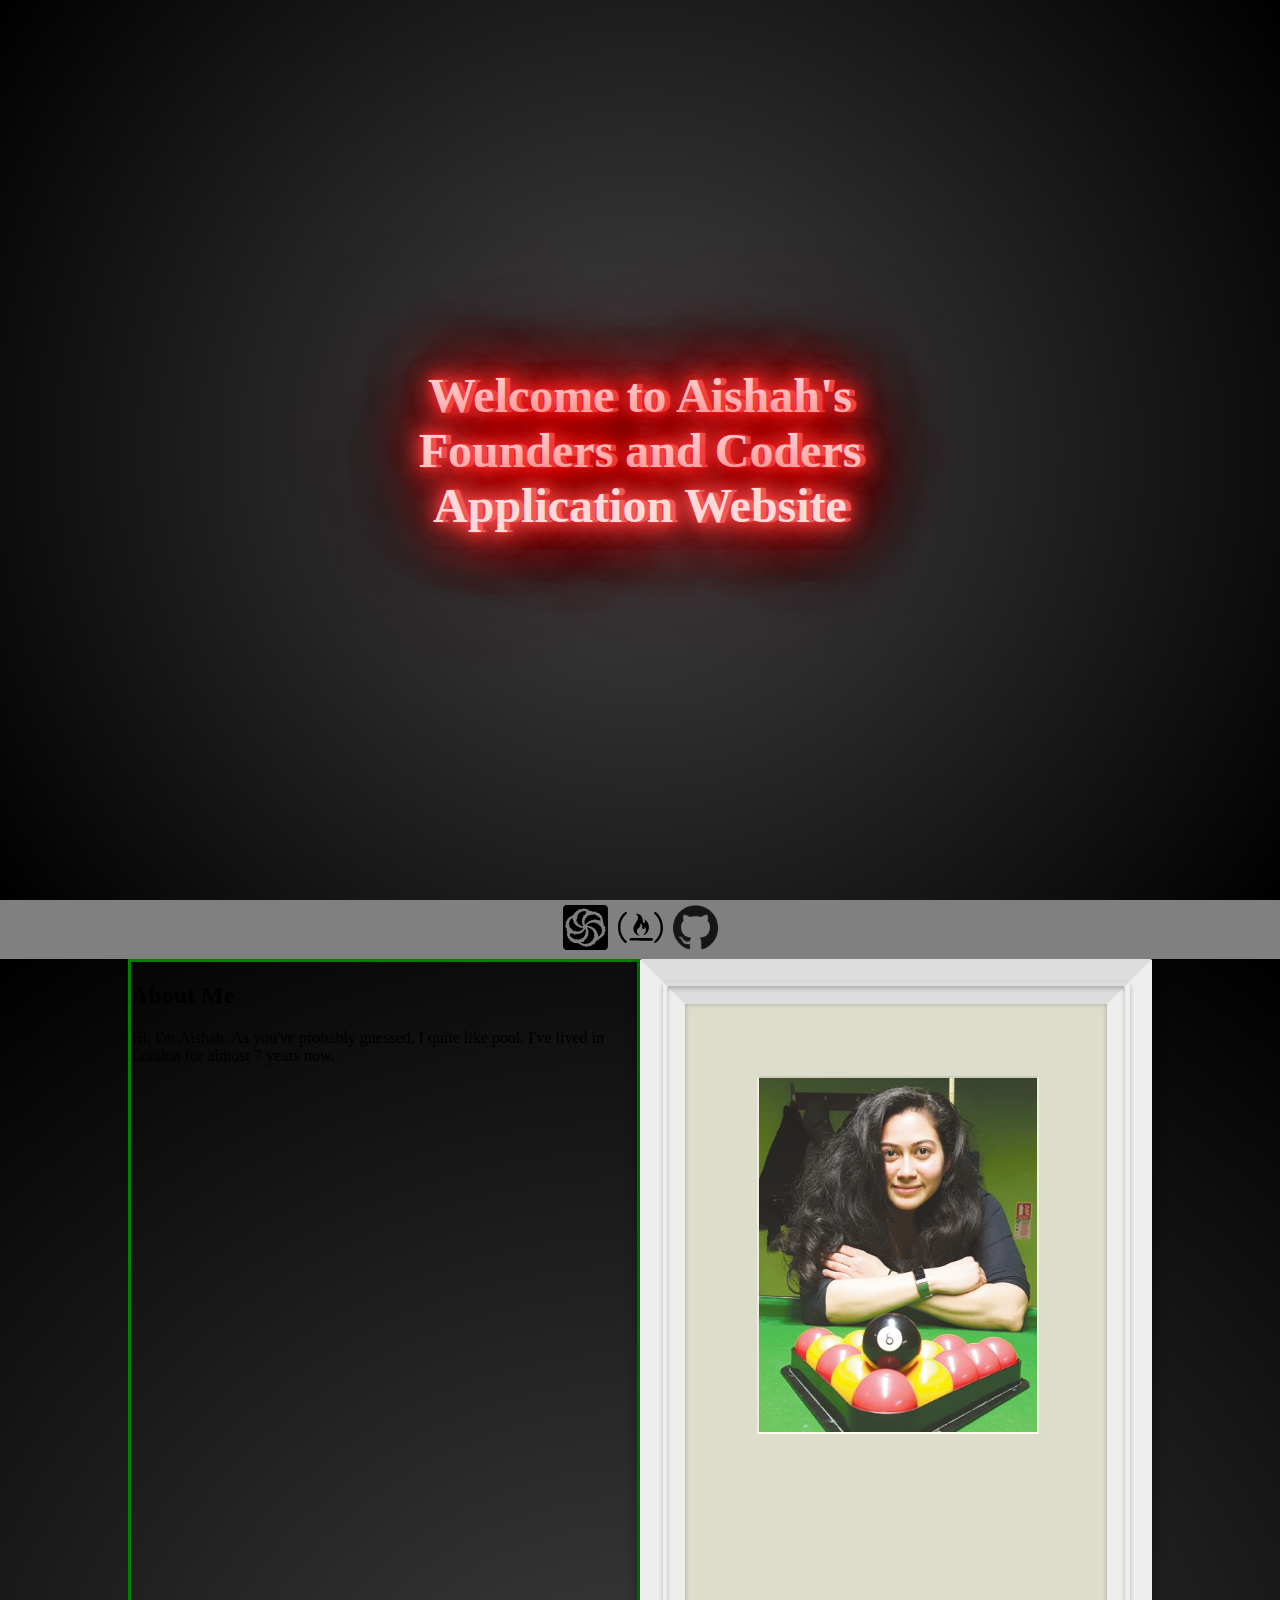
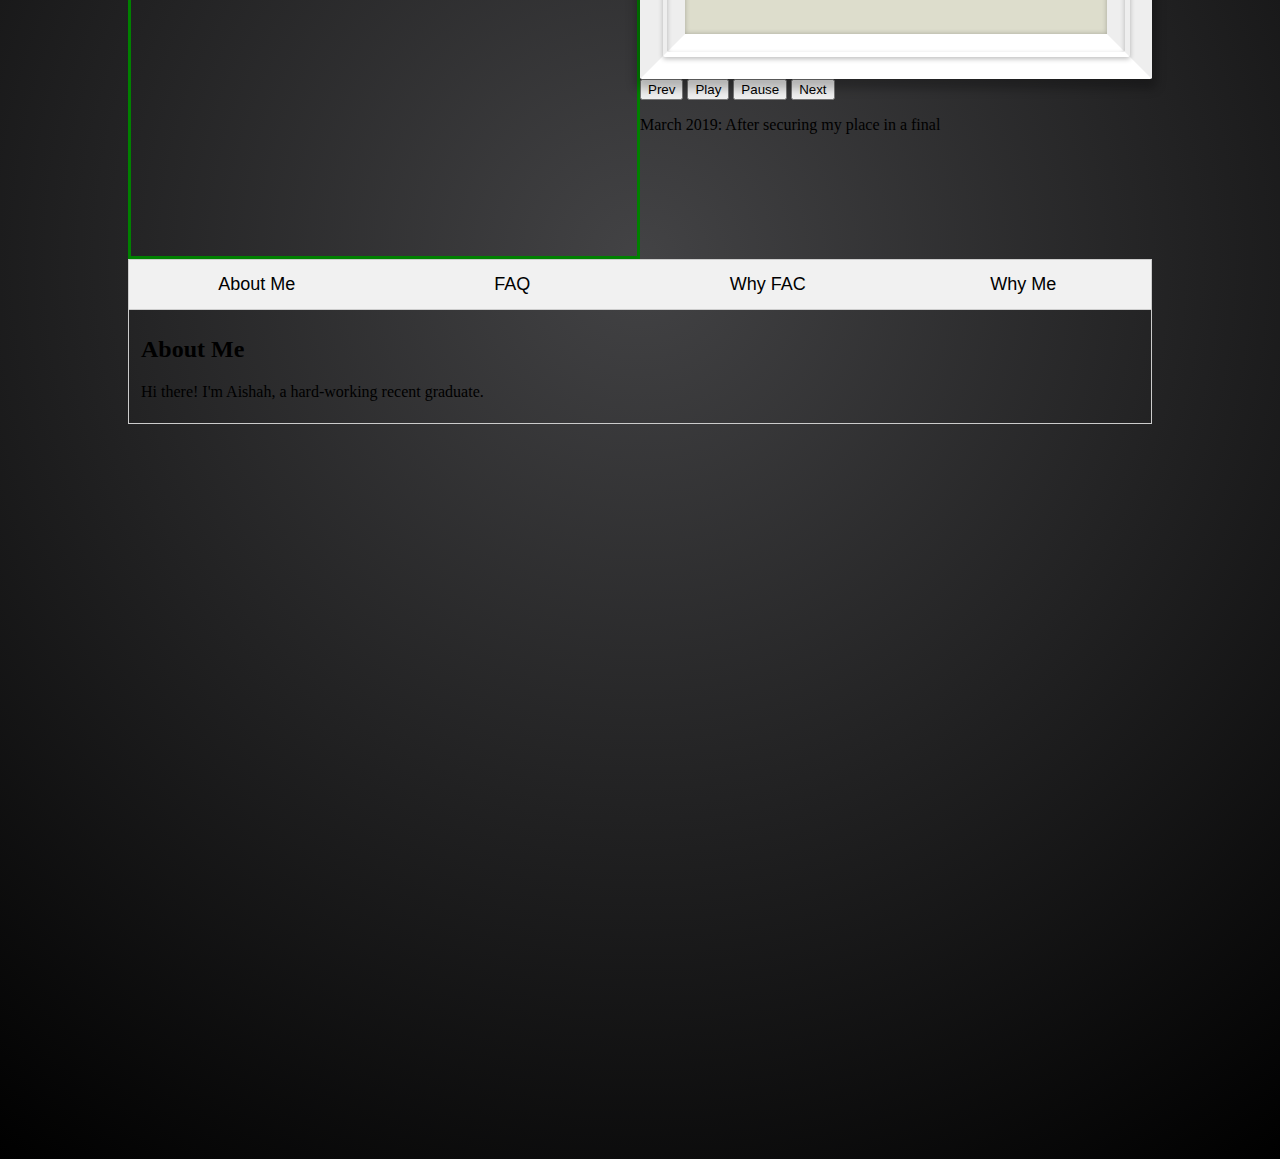
==== index.html @ 11adf637 "added CSS Grid for positioning" ====
<!DOCTYPE html>
<html>
<head>
  <title>Aishah's Area</title>
  <script defer src="tissue.js"></script>
  <link rel="stylesheet" type="text/css" href="skin.css">
  <link rel="shortcut icon" type="image/x-icon" href="favicon.ico" />

  <!--Icon made by https://www.flaticon.com/authors/freepik-->
</head>
<body>
  <div class="top-container">
    <h1 class="neon-text">Welcome to Aishah's <br> Founders and Coders <br> Application Website</h1>
  </div>

  <header>
    <a href="https://www.codewars.com/users/freakyfreak" target="_blank"><img class="links" src="logos/codewars.svg" alt=""></a>
    <a href="https://www.freecodecamp.org/freakaish" target="_blank"><img class="links" src="logos/FCCfirelogoblack.svg" alt=""></a>
    <a href="https://github.com/freakaish/fac-portfolio" target="_blank"><img class="links" src="logos/GitHub-Mark-120px-plus.png" alt=""></a>
  </header>

<div id="container">
  <div class="page" id="first">
  <div id="aboutpage">
    <h2>About Me</h2>
    <p>Hi, I'm Aishah. As you've probably guessed, I quite like pool.
       I've lived in London for almost 7 years now.</p>
  </div>

  <div id="carou">
    <div class="frame">
      <img id="slider" src="images/Aishah-cropped.jpg" alt=""/>
    </div>
    <div class="buttons">
      <button onclick="prev()">Prev</button>
      <button onclick="slideshow()">Play</button>
      <button onclick="pause()">Pause</button>
      <button onclick="next()">Next</button>
    </div>
    <div id="caption">
      <p>March 2019: After securing my place in a final</p>
    </div>
  </div>
</div>
  <div id="options" class="page">
    <div class="tab">
      <button class="tablinks" onclick="openTab(event,'about')" id="defaultOpen">About Me</button>
      <button class="tablinks" onclick="openTab(event,'faq')">FAQ</button>
      <button class="tablinks" onclick="openTab(event,'whyprog')">Why FAC</button>
      <button class="tablinks" onclick="openTab(event,'whyme')">Why Me</button>
    </div>

    <div id="about" class="tabcontent">
      <h2>About Me</h2>
      <!--info goes in here, a picture maybe-->
      <p>Hi there! I'm Aishah, a hard-working recent graduate.</p>
    </div>
    <div id="faq" class="tabcontent">
      <h2>F.A.Q.</h2>
      <p>Stuff lalalalalalala</p>
    </div>
    <div id="whyprog" class="tabcontent">
      <h2>Why FAC</h2>
      <p>Stuff lalalalalalala</p>
    </div>
    <div id="whyme" class="tabcontent">
      <h2>Why me</h2>
      <p>Stuff lalalalalalala</p>
    </div>
  </div>
</div>

</body>

</html>
---- skin.css ----
:root {

}

body {
  /*background-color: #000000*/;
  /*background-image: url(jimmy-ofisia-wXN8DQHrpvI-unsplash.jpg);
  background-size: 100vw;*/
  /*background-image: linear-gradient(#EEEEEE, #AAAAAA);*/
  margin: auto;
  padding: 0;
  font-family: serif;
  scroll-behavior: smooth;
  overflow-y: scroll;
}

@font-face {
  font-family: neonLib;
  src: url(library3am.otf);
}

.neon-text {
  font-family: neonLib;
  font-size: 300%;
  color: #ffd8d8;
  text-shadow:
    .1vw 0vw   0vw #f25757, .2vw 0vw   0vw #f25757, .4vw 0vw   0vw #f25757,
    .1vw 0vw  .1vw #f25757, .2vw 0vw  .1vw #f25757, .4vw 0vw  .1vw #f25757,
    .1vw 0vw   2vw #f25757, .2vw 0vw   2vw #f25757, .4vw 0vw   2vw #f25757,

    .1vw 0vw   1vw #e50b0b, .2vw 0vw   1vw #e50b0b, .4vw 0vw   5vw #e50b0b,
    .1vw 0vw   5vw #e50b0b, .2vw 0vw  15vw #e50b0b, .4vw 0vw  6vw #e50b0b;
}

.top-container {
  background: rgb(57,57,57);
  background: radial-gradient(circle, rgba(57,57,57,1) 0%, rgba(67,67,69,1) 0%, rgba(0,0,0,1) 100%);
  height: 100vh;
  display: flex;
  justify-content: center;
  align-items: center;
  flex-direction: column;
  padding: 0;
  text-align: center;
}

header {
  background: grey;
  position: sticky;
  top: 0;
  display: flex;
  align-items: center;
  flex-wrap: nowrap;
  justify-content: center;
  z-index: 1;
}

.links {
  width: 5vh;
  padding: 5px;
}

#container {
  background: rgb(57,57,57);
  background: radial-gradient(circle, rgba(57,57,57,1) 0%, rgba(67,67,69,1) 0%, rgba(0,0,0,1) 100%);
}

.page  {
  height: 100vh;
  width: 80%;
}

#first {
  display: grid;
  grid-template-columns: 1fr 1fr;
  margin: auto;
}

#aboutpage  {
  border: 3px solid green;
}
.buttons {

}

#carou {

}

#carou img {
  border:solid 2px;
  border-bottom-color:#ffe;
  border-left-color:#eed;
  border-right-color:#eed;
  border-top-color:#ccb;
  max-height:100%;
  max-width:100%;
}

#options {
  margin: 0 auto;
}

/*set a size for pictures?*/
.frame {
  background-color:#ddc;
  border:solid 5vmin #eee;
  border-bottom-color:#fff;
  border-left-color:#eee;
  border-radius:2px;
  border-right-color:#eee;
  border-top-color:#ddd;
  box-shadow:0 0 5px 0 rgba(0,0,0,.25) inset, 0 5px 10px 5px rgba(0,0,0,.25);
  box-sizing:border-box;
  display:inline-block;
  /*margin:10vh 10vw;*/
  height:80vh;
  padding:8vmin;
  position: relative;
  text-align: center;
}

.frame::before {
      border-radius:2px;
      bottom:-2vmin;
      box-shadow:0 2px 5px 0 rgba(0,0,0,.25) inset;
      content:"";
      left:-2vmin;
      position:absolute;
      right:-2vmin;
      top:-2vmin;
    }


.frame::after {
      border-radius:2px;
      bottom:-2.5vmin;
      box-shadow: 0 2px 5px 0 rgba(0,0,0,.25);
      content:"";
      left:-2.5vmin;
      position:absolute;
      right:-2.5vmin;
      top:-2.5vmin;
    }

.tab {
      overflow: hidden;
      border: 1px solid #ccc;
      background-color: #f1f1f1;
}

.tab button {
      background-color: inherit;
      float: left;
      border: none;
      outline: none;
      cursor: pointer;
      padding: 14px 16px;
      width: 25%;
      font-size: 18px;
      transition: 0.3s;
}

.tab button:hover {
    background-color: #ddd;
}

.tab button.active {
    background-color: #ccc;
}

.tabcontent {
      display: none;
      padding: 6px 12px;
      border: 1px solid #ccc;
      border-top: none;
}

.tabcontent {
  animation: fadeEffect 1s;
}

@keyframes fadeEffect {
  from {opacity: 0;}
  to {opacity: 1;}
}
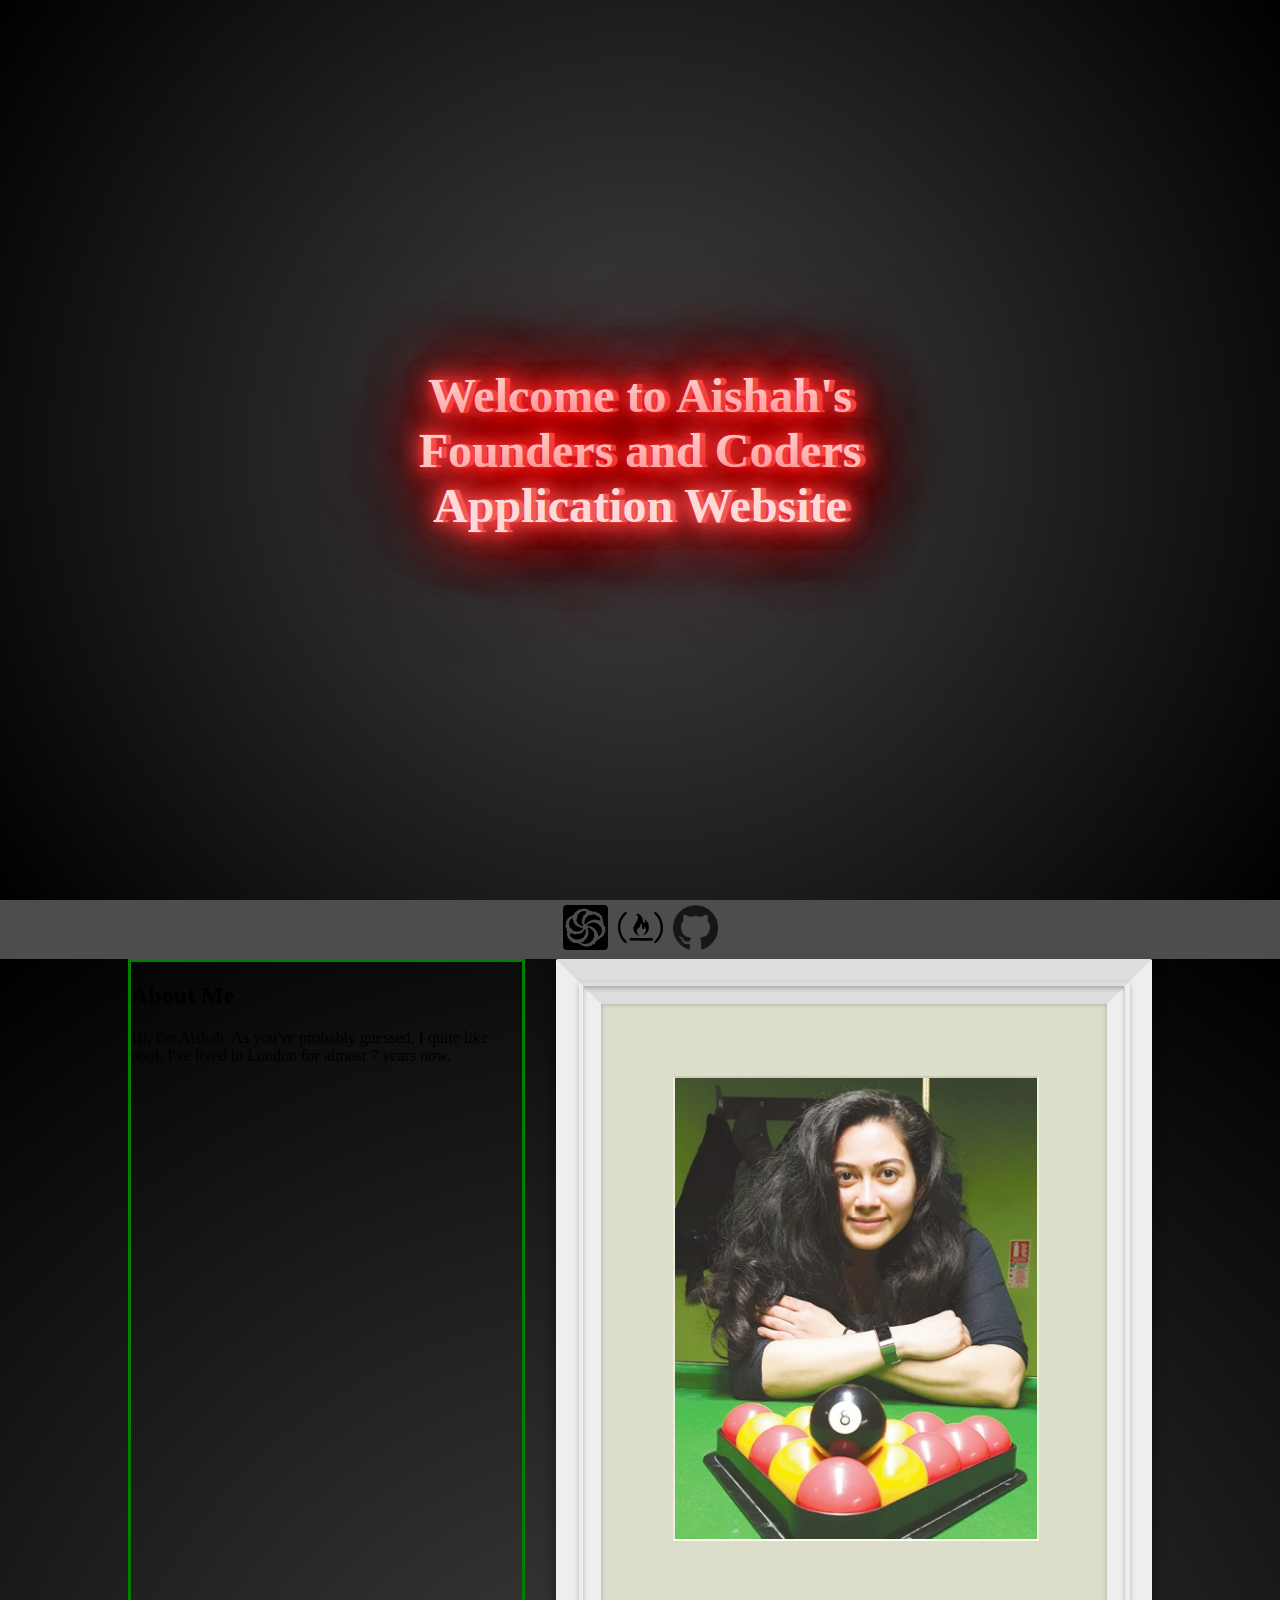
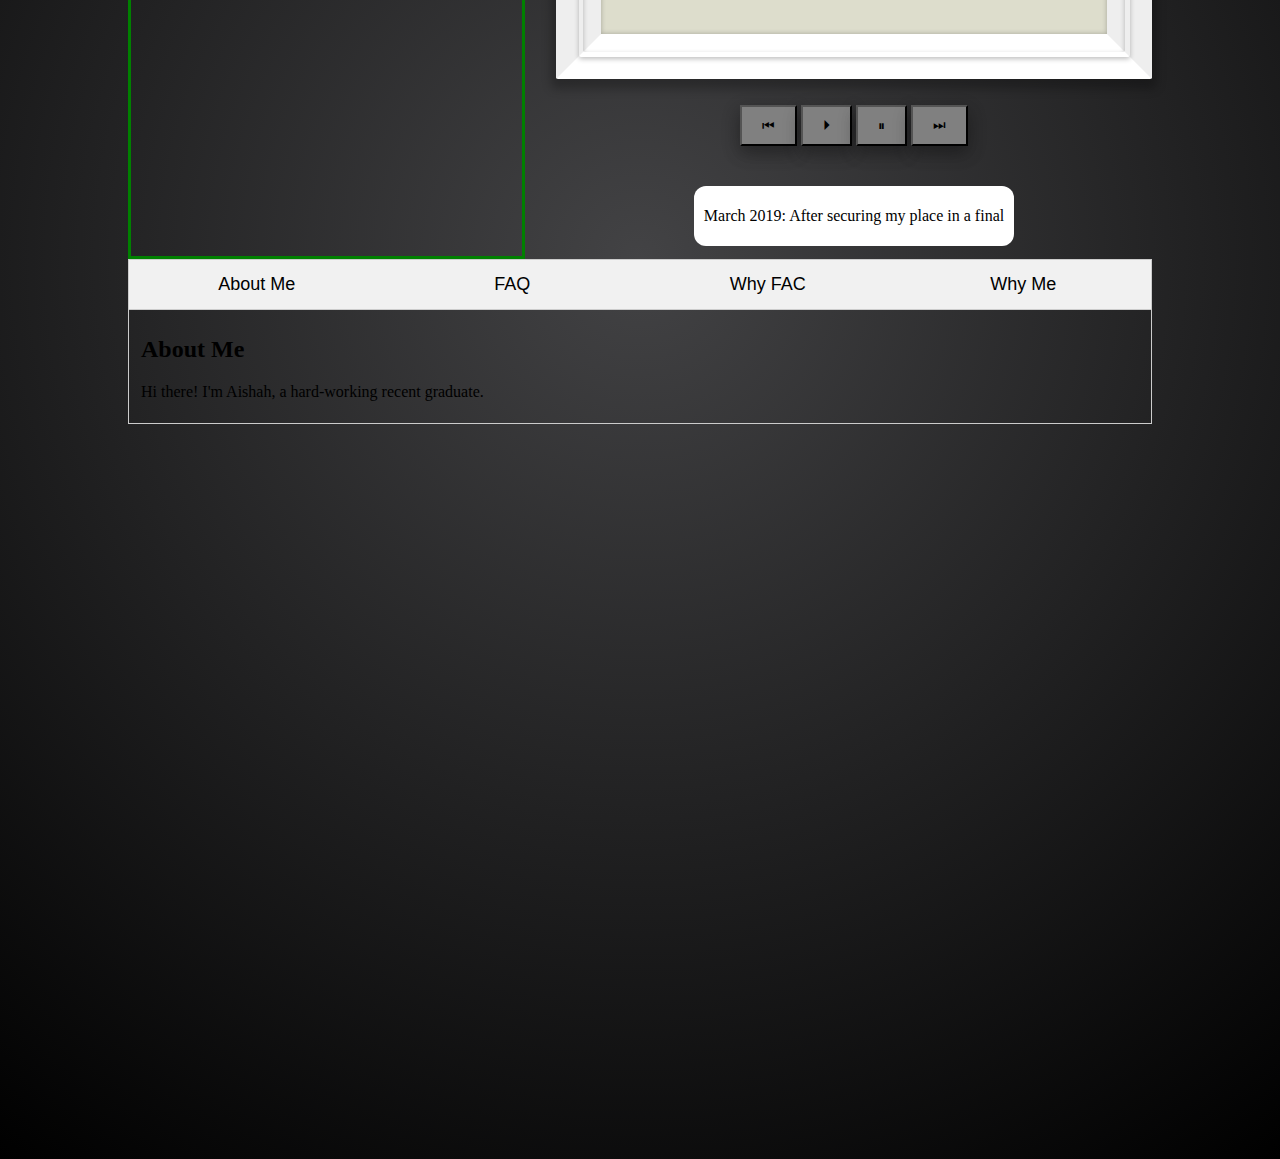
==== commit 608bb761: "adding css to buttons" ====
--- a/index.html
+++ b/index.html
@@ -32,10 +32,10 @@
       <img id="slider" src="images/Aishah-cropped.jpg" alt=""/>
     </div>
     <div class="buttons">
-      <button onclick="prev()">Prev</button>
-      <button onclick="slideshow()">Play</button>
-      <button onclick="pause()">Pause</button>
-      <button onclick="next()">Next</button>
+      <button onclick="prev()">⏮</button>
+      <button onclick="slideshow()">⏵</button>
+      <button onclick="pause()">⏸</button>
+      <button onclick="next()">⏭</button>
     </div>
     <div id="caption">
       <p>March 2019: After securing my place in a final</p>
--- a/skin.css
+++ b/skin.css
@@ -45,7 +45,7 @@
 }
 
 header {
-  background: grey;
+  background: #4d4d4d;
   position: sticky;
   top: 0;
   display: flex;
@@ -72,19 +72,30 @@
 
 #first {
   display: grid;
-  grid-template-columns: 1fr 1fr;
+  grid-template-columns: 2fr 3fr;
   margin: auto;
+  grid-gap: 3%;
 }
 
 #aboutpage  {
   border: 3px solid green;
 }
-.buttons {
-
+
+.buttons button {
+  color: #000000;
+  background-color: grey;
+  padding: 10px 20px;
+  text-align: center;
+  text-decoration: none;
+  display: inline-block;
+  font-size: 14px;
+  box-shadow: 0 8px 16px 0 rgba(0,0,0,0.2), 0 6px 20px 0 rgba(0,0,0,0.19);
 }
 
 #carou {
-
+  display: grid;
+  grid-row: 5fr 1fr 1fr;
+  justify-items: center;
 }
 
 #carou img {
@@ -95,6 +106,14 @@
   border-top-color:#ccb;
   max-height:100%;
   max-width:100%;
+}
+
+#caption {
+  background-color: #ffffff;
+  border-radius: 12px;
+  padding: 5px 10px;
+  text-align: center;
+  margin: auto;
 }
 
 #options {
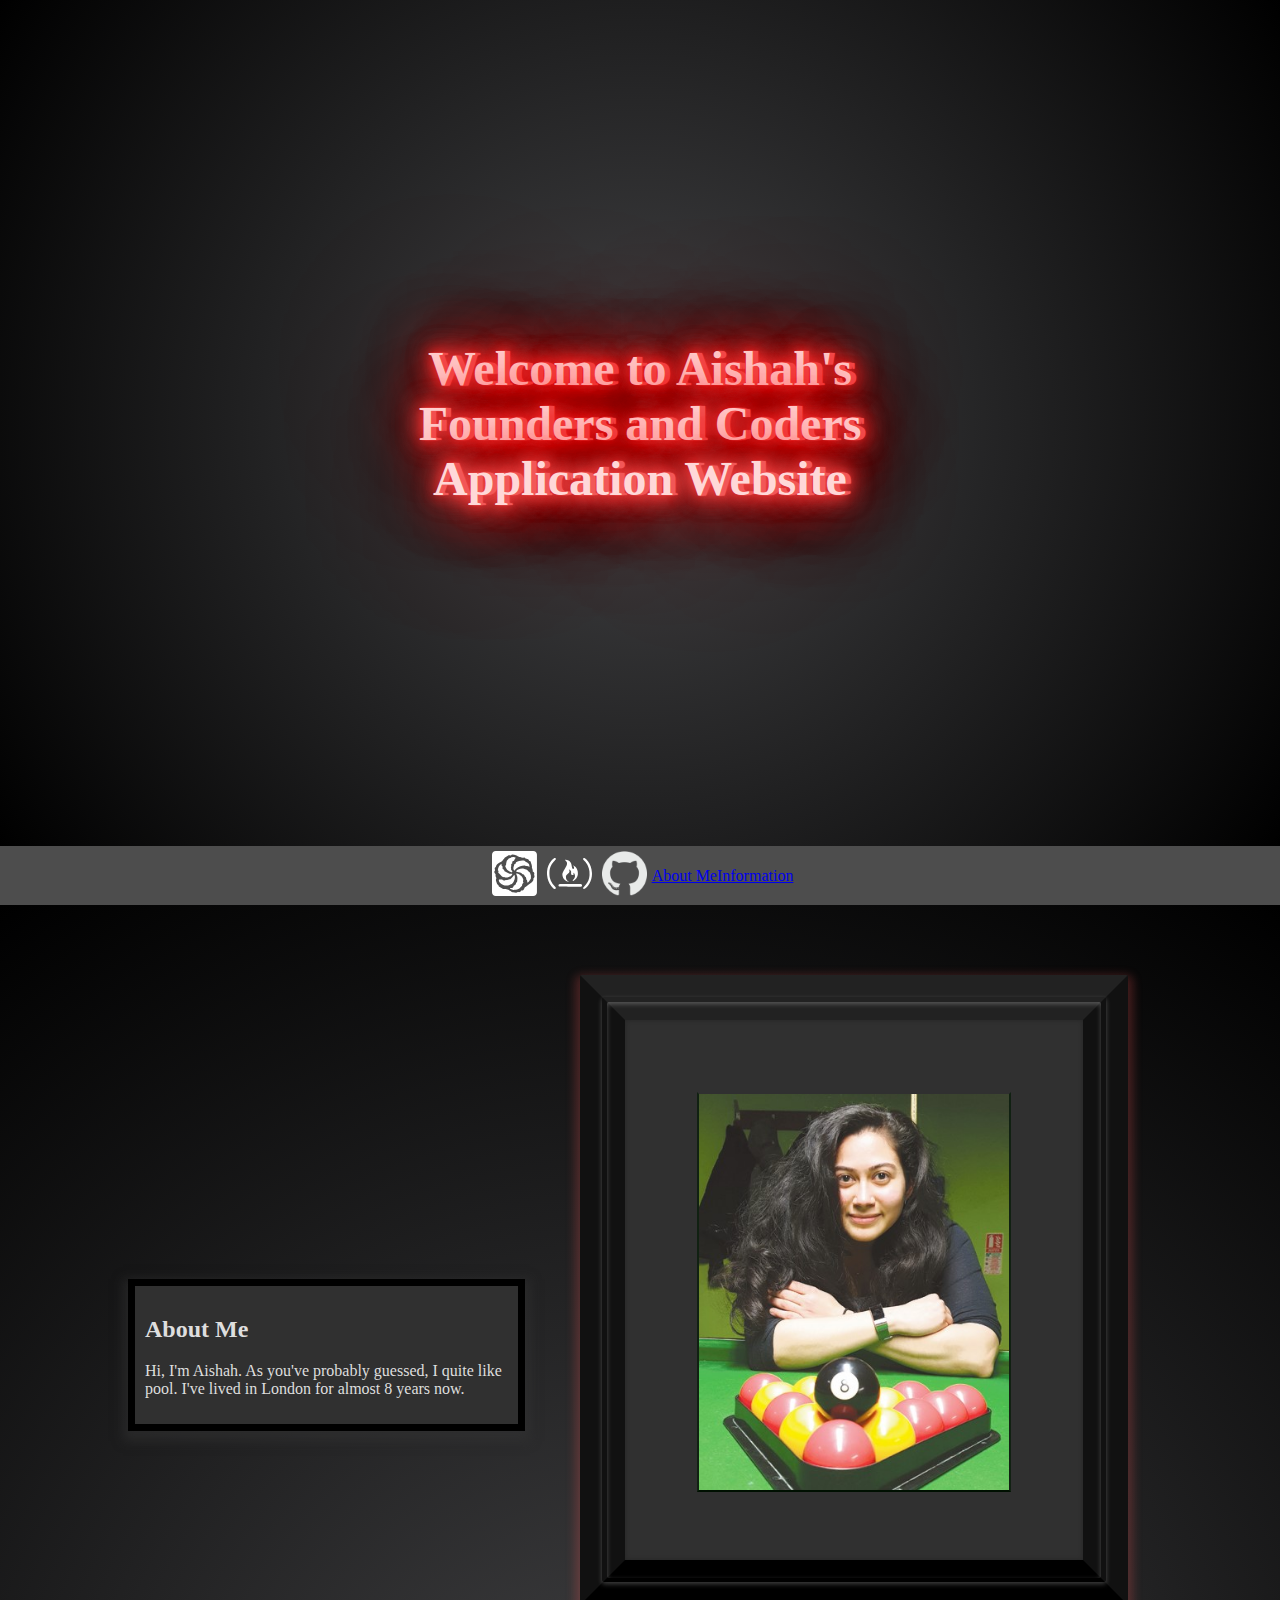
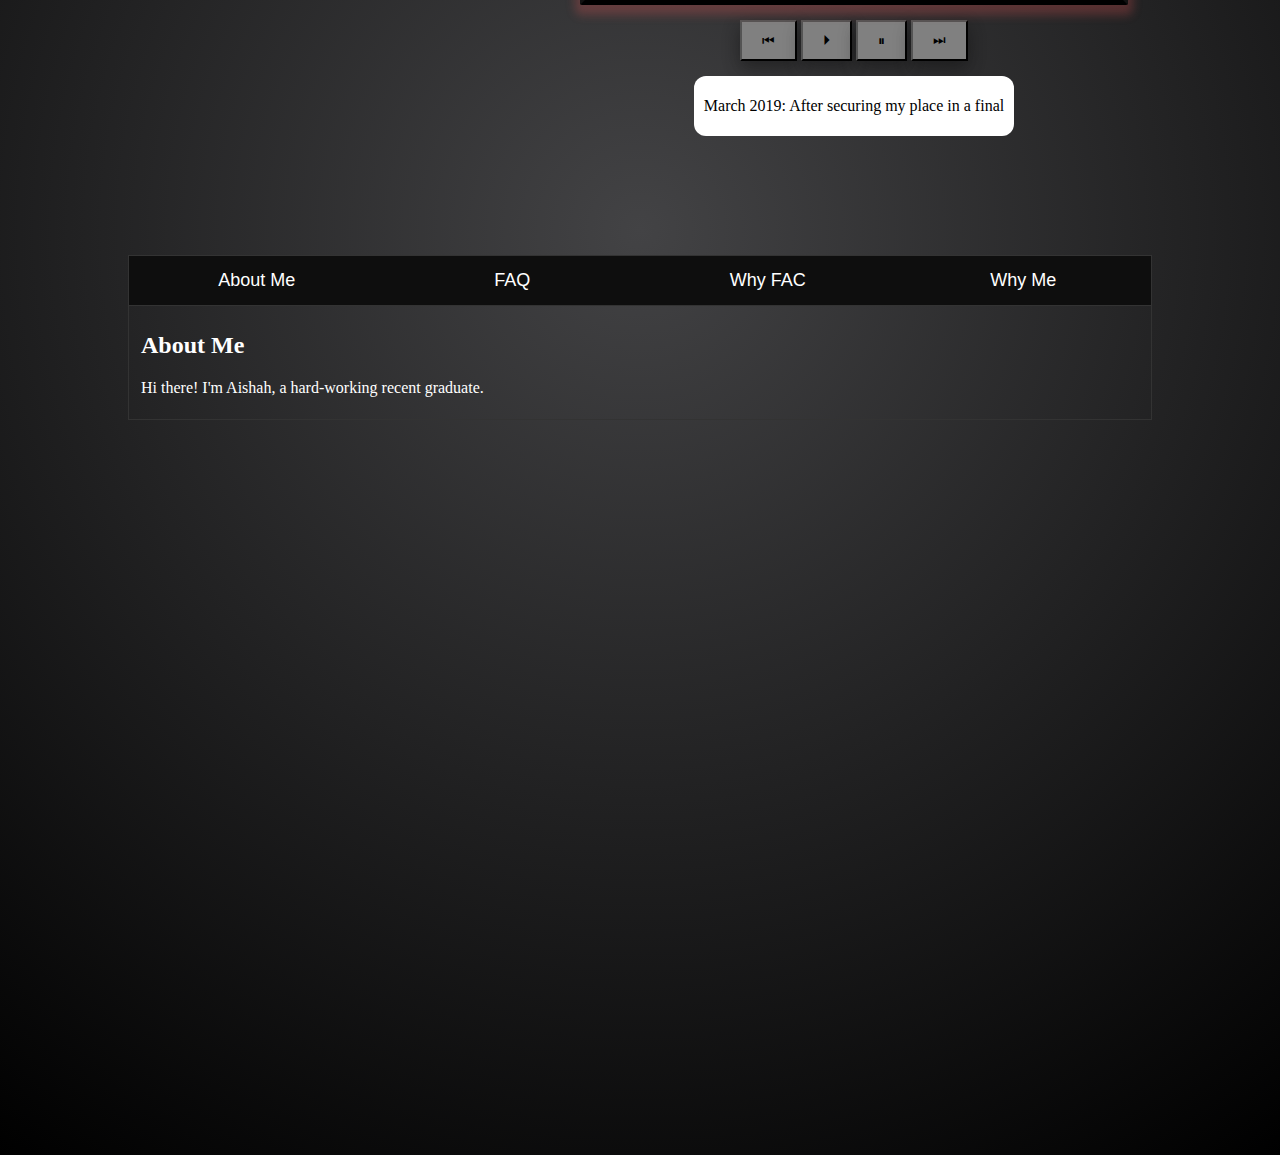
==== commit ed4d096a: "changed more colours" ====
--- a/index.html
+++ b/index.html
@@ -2,10 +2,10 @@
 <html>
 <head>
   <title>Aishah's Area</title>
+  <meta name="viewport" content="width=device-width,initial-scale=1">
   <script defer src="tissue.js"></script>
   <link rel="stylesheet" type="text/css" href="skin.css">
   <link rel="shortcut icon" type="image/x-icon" href="favicon.ico" />
-
   <!--Icon made by https://www.flaticon.com/authors/freepik-->
 </head>
 <body>
@@ -17,6 +17,8 @@
     <a href="https://www.codewars.com/users/freakyfreak" target="_blank"><img class="links" src="logos/codewars.svg" alt=""></a>
     <a href="https://www.freecodecamp.org/freakaish" target="_blank"><img class="links" src="logos/FCCfirelogoblack.svg" alt=""></a>
     <a href="https://github.com/freakaish/fac-portfolio" target="_blank"><img class="links" src="logos/GitHub-Mark-120px-plus.png" alt=""></a>
+    <a href=#aboutpage>About Me</a>
+    <a href=#options>Information</a>
   </header>
 
 <div id="container">
@@ -24,7 +26,7 @@
   <div id="aboutpage">
     <h2>About Me</h2>
     <p>Hi, I'm Aishah. As you've probably guessed, I quite like pool.
-       I've lived in London for almost 7 years now.</p>
+       I've lived in London for almost 8 years now.</p>
   </div>
 
   <div id="carou">
--- a/skin.css
+++ b/skin.css
@@ -3,10 +3,6 @@
 }
 
 body {
-  /*background-color: #000000*/;
-  /*background-image: url(jimmy-ofisia-wXN8DQHrpvI-unsplash.jpg);
-  background-size: 100vw;*/
-  /*background-image: linear-gradient(#EEEEEE, #AAAAAA);*/
   margin: auto;
   padding: 0;
   font-family: serif;
@@ -24,18 +20,28 @@
   font-size: 300%;
   color: #ffd8d8;
   text-shadow:
-    .1vw 0vw   0vw #f25757, .2vw 0vw   0vw #f25757, .4vw 0vw   0vw #f25757,
-    .1vw 0vw  .1vw #f25757, .2vw 0vw  .1vw #f25757, .4vw 0vw  .1vw #f25757,
-    .1vw 0vw   2vw #f25757, .2vw 0vw   2vw #f25757, .4vw 0vw   2vw #f25757,
-
-    .1vw 0vw   1vw #e50b0b, .2vw 0vw   1vw #e50b0b, .4vw 0vw   5vw #e50b0b,
-    .1vw 0vw   5vw #e50b0b, .2vw 0vw  15vw #e50b0b, .4vw 0vw  6vw #e50b0b;
+    .1vw 0vw   0vw #f25757,
+    .2vw 0vw   0vw #f25757,
+    .4vw 0vw   0vw #f25757,
+    .1vw 0vw  .1vw #f25757,
+    .2vw 0vw  .1vw #f25757,
+    .4vw 0vw  .1vw #f25757,
+    .1vw 0vw   2vw #f25757,
+    .2vw 0vw   2vw #f25757,
+    .4vw 0vw   2vw #f25757,
+
+    .1vw 0vw   1vw #e50b0b,
+    .2vw 0vw   1vw #e50b0b,
+    .4vw 0vw   5vw #e50b0b,
+    .1vw 0vw   5vw #e50b0b,
+    .2vw 0vw  15vw #e50b0b,
+    .4vw 0vw  6vw #e50b0b;
 }
 
 .top-container {
   background: rgb(57,57,57);
   background: radial-gradient(circle, rgba(57,57,57,1) 0%, rgba(67,67,69,1) 0%, rgba(0,0,0,1) 100%);
-  height: 100vh;
+  height: 94vh;
   display: flex;
   justify-content: center;
   align-items: center;
@@ -58,27 +64,41 @@
 .links {
   width: 5vh;
   padding: 5px;
+  filter: invert(100%);
 }
 
 #container {
   background: rgb(57,57,57);
   background: radial-gradient(circle, rgba(57,57,57,1) 0%, rgba(67,67,69,1) 0%, rgba(0,0,0,1) 100%);
+
 }
 
 .page  {
-  height: 100vh;
+  min-height: 100vh;
   width: 80%;
 }
 
 #first {
   display: grid;
-  grid-template-columns: 2fr 3fr;
+  grid-template-columns: 1fr;
   margin: auto;
   grid-gap: 3%;
+  align-items: center;
 }
 
 #aboutpage  {
-  border: 3px solid green;
+  padding: 10px;
+  background-color: #303030;
+  border: 7px solid #000000;
+  box-shadow: 0 5px 10px 5px rgba(51,51,51,.5);
+  color: #dedede;
+}
+
+
+@media only screen and (min-width: 900px) {
+  #first {
+    grid-template-columns: 2fr 3fr;
+  }
 }
 
 .buttons button {
@@ -89,21 +109,23 @@
   text-decoration: none;
   display: inline-block;
   font-size: 14px;
-  box-shadow: 0 8px 16px 0 rgba(0,0,0,0.2), 0 6px 20px 0 rgba(0,0,0,0.19);
+  box-shadow: 0 8px 16px 0 rgba(0,0,0,0.2),
+  0 6px 20px 0 rgba(0,0,0,0.19);
 }
 
 #carou {
   display: grid;
   grid-row: 5fr 1fr 1fr;
   justify-items: center;
+  grid-row-gap: 15px;
 }
 
 #carou img {
   border:solid 2px;
-  border-bottom-color:#ffe;
-  border-left-color:#eed;
-  border-right-color:#eed;
-  border-top-color:#ccb;
+  border-bottom-color:#001001;
+  border-left-color:#112112;
+  border-right-color:#112112;
+  border-top-color:#303030;
   max-height:100%;
   max-width:100%;
 }
@@ -116,24 +138,22 @@
   margin: auto;
 }
 
-#options {
-  margin: 0 auto;
-}
-
 /*set a size for pictures?*/
 .frame {
-  background-color:#ddc;
-  border:solid 5vmin #eee;
-  border-bottom-color:#fff;
-  border-left-color:#eee;
+  background-color:#303030;
+  border:solid 5vmin #111111;
+  border-bottom-color:#000000;
+  border-left-color:#111111;
   border-radius:2px;
-  border-right-color:#eee;
-  border-top-color:#ddd;
-  box-shadow:0 0 5px 0 rgba(0,0,0,.25) inset, 0 5px 10px 5px rgba(0,0,0,.25);
+  border-right-color:#111111;
+  border-top-color:#222222;
+  box-shadow:
+  0 0 5px 0 rgba(0,0,0,.25) inset,
+  0 5px 10px 5px rgba(242,87,87,.25);
   box-sizing:border-box;
   display:inline-block;
   /*margin:10vh 10vw;*/
-  height:80vh;
+  height:70vh;
   padding:8vmin;
   position: relative;
   text-align: center;
@@ -142,7 +162,7 @@
 .frame::before {
       border-radius:2px;
       bottom:-2vmin;
-      box-shadow:0 2px 5px 0 rgba(0,0,0,.25) inset;
+      box-shadow:0 2px 5px 0 rgba(255,255,255,.25) inset;
       content:"";
       left:-2vmin;
       position:absolute;
@@ -154,7 +174,7 @@
 .frame::after {
       border-radius:2px;
       bottom:-2.5vmin;
-      box-shadow: 0 2px 5px 0 rgba(0,0,0,.25);
+      box-shadow: 0 2px 5px 0 rgba(255,255,255,.25);
       content:"";
       left:-2.5vmin;
       position:absolute;
@@ -162,10 +182,17 @@
       top:-2.5vmin;
     }
 
+#options {
+  margin: 0 auto;
+  margin-top: 50px;
+  color: #ffffff;
+
+}
+
 .tab {
-      overflow: hidden;
-      border: 1px solid #ccc;
-      background-color: #f1f1f1;
+    overflow: hidden;
+    border: 1px solid #333333;
+    background-color: #0E0E0E;
 }
 
 .tab button {
@@ -178,20 +205,21 @@
       width: 25%;
       font-size: 18px;
       transition: 0.3s;
+      color: #ffffff;
 }
 
 .tab button:hover {
-    background-color: #ddd;
+    background-color: #923636;
 }
 
 .tab button.active {
-    background-color: #ccc;
+    background-color: #333333;
 }
 
 .tabcontent {
       display: none;
       padding: 6px 12px;
-      border: 1px solid #ccc;
+      border: 1px solid #333333;
       border-top: none;
 }
 
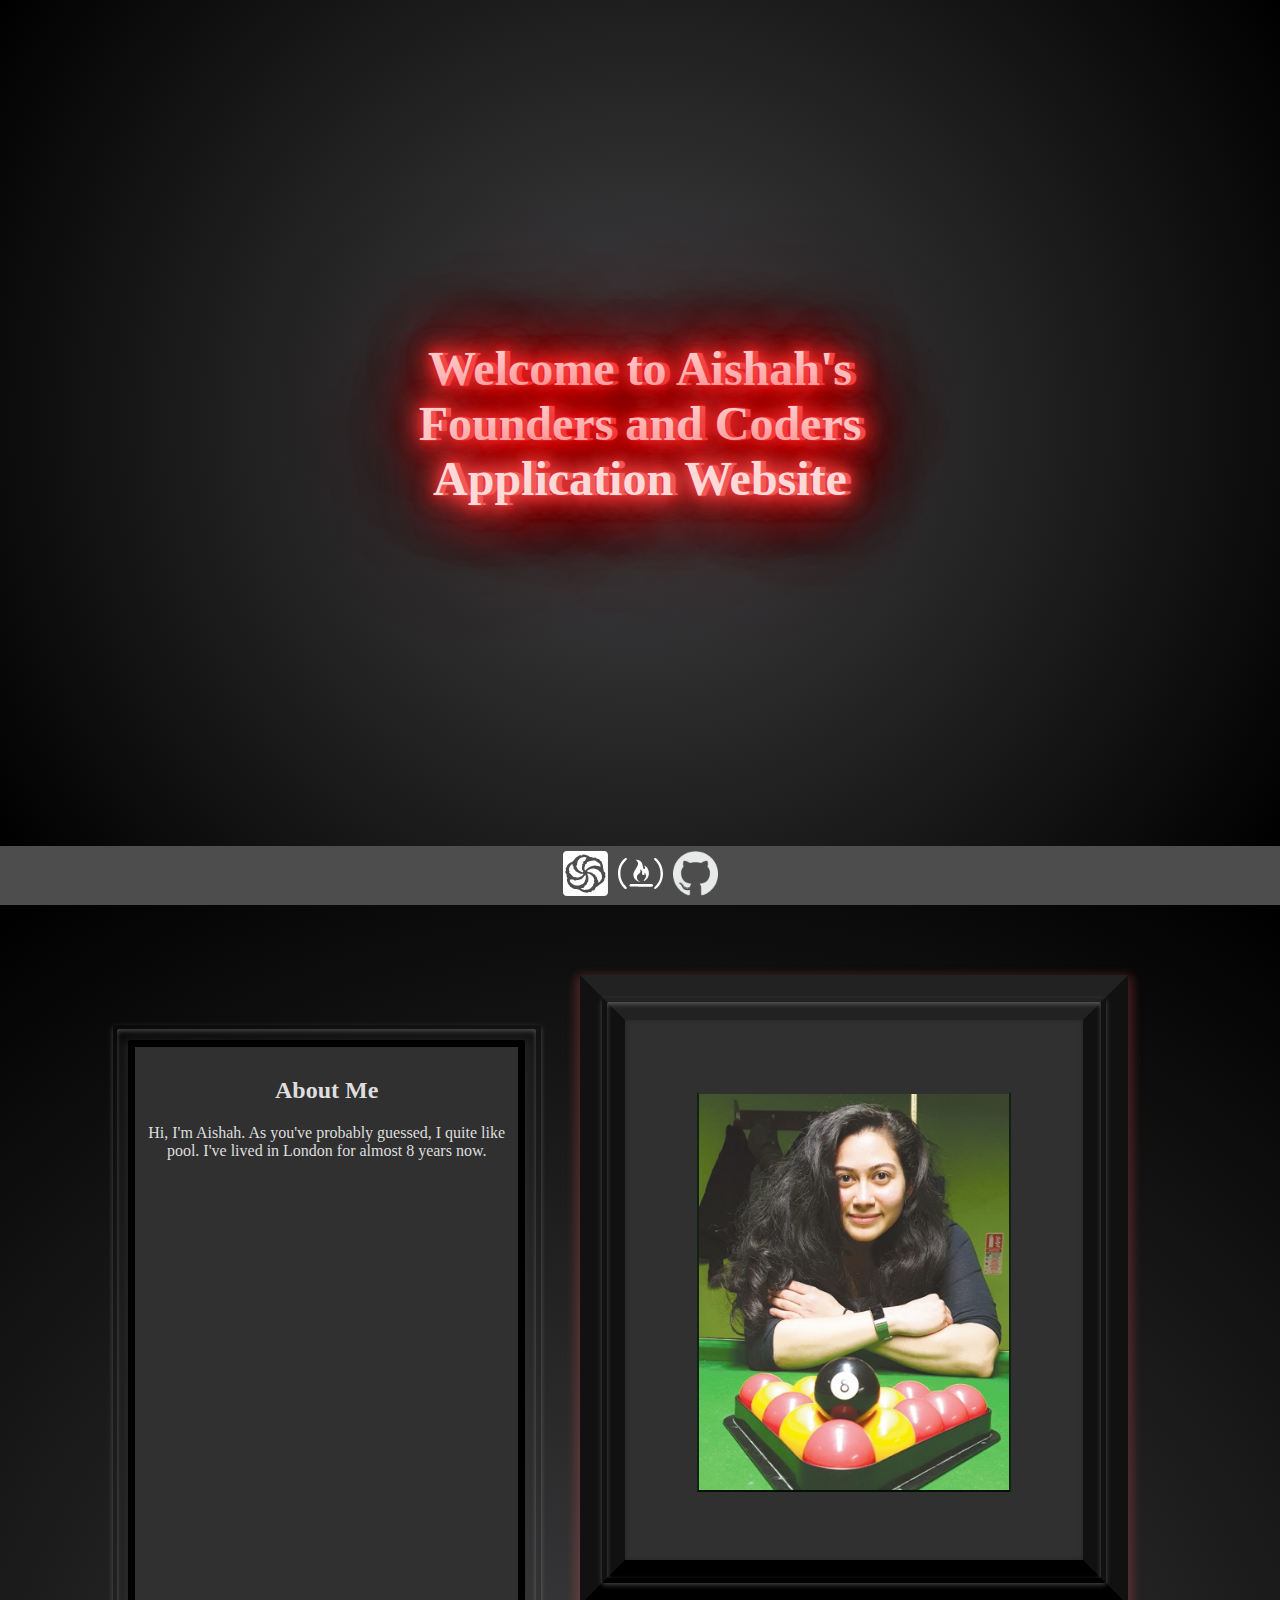
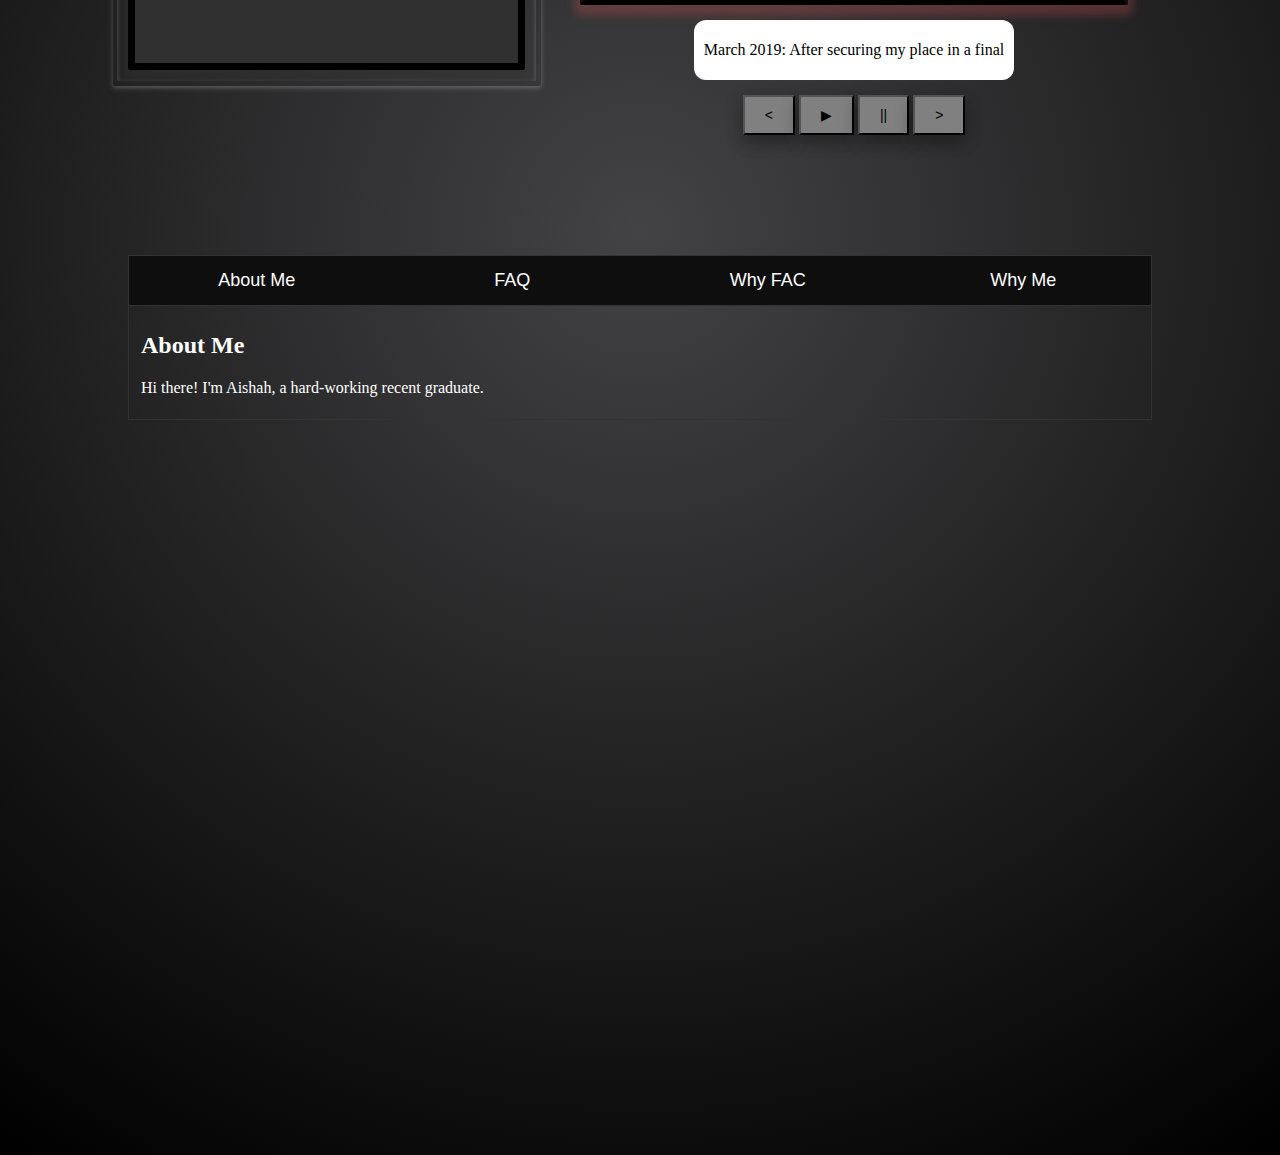
==== commit 8977a252: "changed symbols (didn't work on mobile)" ====
--- a/index.html
+++ b/index.html
@@ -2,6 +2,7 @@
 <html>
 <head>
   <title>Aishah's Area</title>
+  <meta charset=“utf-8”>
   <meta name="viewport" content="width=device-width,initial-scale=1">
   <script defer src="tissue.js"></script>
   <link rel="stylesheet" type="text/css" href="skin.css">
@@ -17,13 +18,11 @@
     <a href="https://www.codewars.com/users/freakyfreak" target="_blank"><img class="links" src="logos/codewars.svg" alt=""></a>
     <a href="https://www.freecodecamp.org/freakaish" target="_blank"><img class="links" src="logos/FCCfirelogoblack.svg" alt=""></a>
     <a href="https://github.com/freakaish/fac-portfolio" target="_blank"><img class="links" src="logos/GitHub-Mark-120px-plus.png" alt=""></a>
-    <a href=#aboutpage>About Me</a>
-    <a href=#options>Information</a>
   </header>
 
 <div id="container">
   <div class="page" id="first">
-  <div id="aboutpage">
+  <div id="aboutpage" class="frame">
     <h2>About Me</h2>
     <p>Hi, I'm Aishah. As you've probably guessed, I quite like pool.
        I've lived in London for almost 8 years now.</p>
@@ -33,14 +32,14 @@
     <div class="frame">
       <img id="slider" src="images/Aishah-cropped.jpg" alt=""/>
     </div>
-    <div class="buttons">
-      <button onclick="prev()">⏮</button>
-      <button onclick="slideshow()">⏵</button>
-      <button onclick="pause()">⏸</button>
-      <button onclick="next()">⏭</button>
-    </div>
     <div id="caption">
       <p>March 2019: After securing my place in a final</p>
+    </div>
+    <div class="buttons">
+      <button onclick="prev()"><</button>
+      <button onclick="slideshow()">&#9654;</button>
+      <button onclick="pause()">||</button>
+      <button onclick="next()">></button>
     </div>
   </div>
 </div>
@@ -71,7 +70,6 @@
     </div>
   </div>
 </div>
-
 </body>
 
 </html>
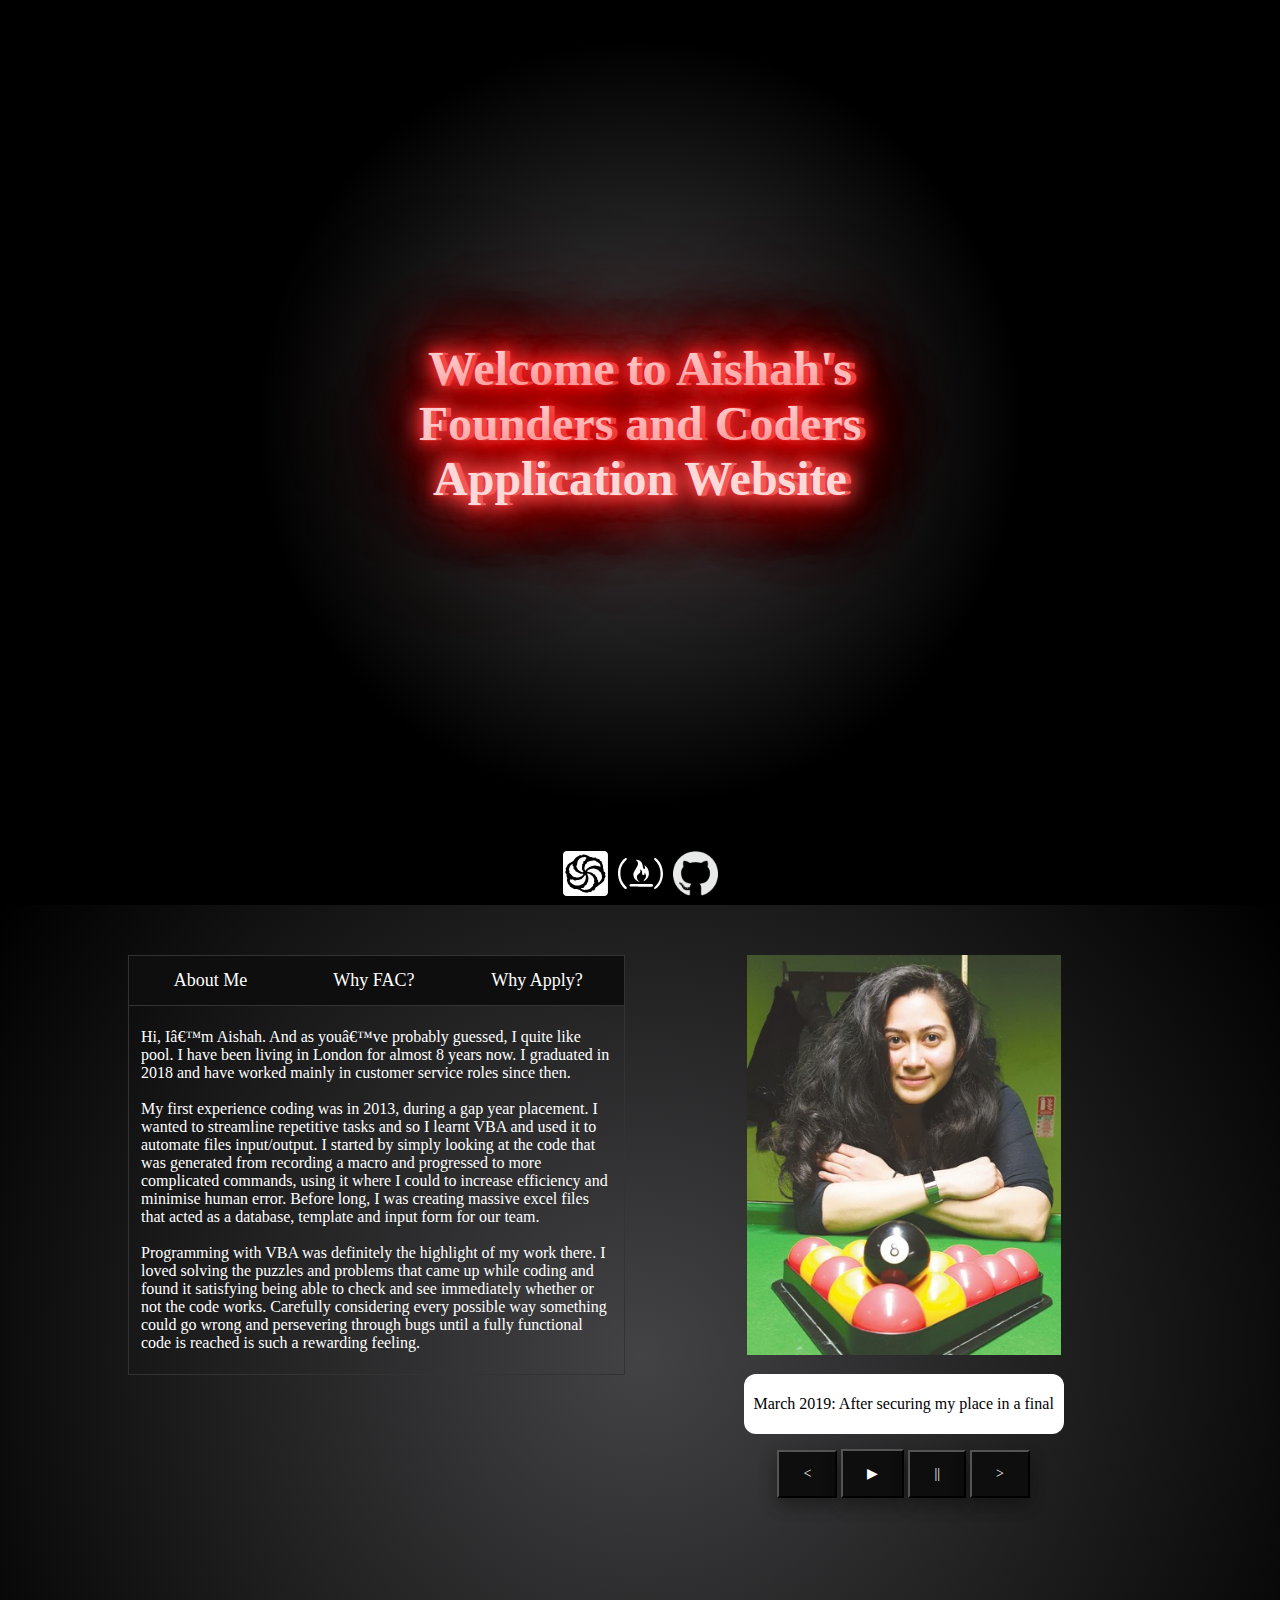
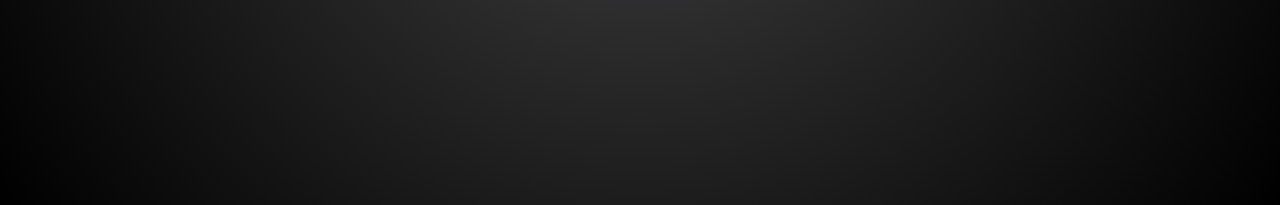
==== commit 18a409ac: "set max image sizes for uniformity" ====
--- a/index.html
+++ b/index.html
@@ -21,11 +21,40 @@
   </header>
 
 <div id="container">
-  <div class="page" id="first">
-  <div id="aboutpage" class="frame">
-    <h2>About Me</h2>
-    <p>Hi, I'm Aishah. As you've probably guessed, I quite like pool.
-       I've lived in London for almost 8 years now.</p>
+  <div id="first" class="page">
+  <div id="options">
+    <div class="tab">
+      <button class="tablinks" onclick="openTab(event,'about')" id="defaultOpen">About Me</button>
+      <button class="tablinks" onclick="openTab(event,'whyprog')">Why FAC?</button>
+      <button class="tablinks" onclick="openTab(event,'faq')">Why Apply?</button>
+    </div>
+
+    <div id="about" class="tabcontent">
+      <!--info goes in here, a picture maybe-->
+      <p>Hi, I’m Aishah. And as you’ve probably guessed, I quite like pool. I have been living in London for almost 8 years now.
+        I graduated in 2018 and have worked mainly in customer service roles since then.<br><br>My first experience coding was in 2013,
+        during a gap year placement. I wanted to streamline repetitive tasks and so I learnt VBA and used it to automate files input/output.
+        I started by simply looking at the code that was generated from recording a macro and progressed to more complicated commands,
+        using it where I could to increase efficiency and minimise human error. Before long, I was creating massive excel files that acted as a database,
+        template and input form for our team.<br><br>Programming with VBA was definitely the highlight of my work there. I loved solving the puzzles and problems
+        that came up while coding and found it satisfying being able to check and see immediately whether or not the code works. Carefully considering every
+        possible way something could go wrong and persevering through bugs until a fully functional code is reached is such a rewarding feeling.</p>
+    </div>
+    <div id="faq" class="tabcontent">
+      <p>I first heard of founders and coders while I was still at university. I joined an information session in May 2019 and decided then to consider coding
+        as a career as I had only fond memories of my time coding in the past.<br><br>I made it a goal to apply to the summer cohort and started working on the
+        prerequisites.<br><br>I enjoy programming and I can see myself doing this as a lifelong career. I believe this is an environment I can thrive in. </p>
+    </div>
+    <div id="whyprog" class="tabcontent">
+      <ul>
+        <li>Founders and Coders is a great opportunity to break into Web Development.</li>
+        <li>I like how it is based on the principle of reciprocity and paying it forward. Aspiring developers who might not otherwise have this opportunity can have their costs covered  by the F&C. Being able to contribute back to the community is highly rewarding and I identify strongly with the core values of cooperation, inclusion and social impact.</li>
+        <li>Location – having lived in London for almost 8 years, I am very happy here and its an additional plus.</li>
+        <li>Tech for better – great opportunity to give back while gaining experience.</li>
+        <li>Peer-led learning – I have already learnt a lot through the pair programming at the online workshops. Highly collaborative and it simulates a working environment.</li>
+        <li>Supportive network – everyone I have met have been super nice and supportive and I would be very happy to be a part of the network.</li>
+      </ul>
+    </div>
   </div>
 
   <div id="carou">
@@ -43,32 +72,7 @@
     </div>
   </div>
 </div>
-  <div id="options" class="page">
-    <div class="tab">
-      <button class="tablinks" onclick="openTab(event,'about')" id="defaultOpen">About Me</button>
-      <button class="tablinks" onclick="openTab(event,'faq')">FAQ</button>
-      <button class="tablinks" onclick="openTab(event,'whyprog')">Why FAC</button>
-      <button class="tablinks" onclick="openTab(event,'whyme')">Why Me</button>
-    </div>
 
-    <div id="about" class="tabcontent">
-      <h2>About Me</h2>
-      <!--info goes in here, a picture maybe-->
-      <p>Hi there! I'm Aishah, a hard-working recent graduate.</p>
-    </div>
-    <div id="faq" class="tabcontent">
-      <h2>F.A.Q.</h2>
-      <p>Stuff lalalalalalala</p>
-    </div>
-    <div id="whyprog" class="tabcontent">
-      <h2>Why FAC</h2>
-      <p>Stuff lalalalalalala</p>
-    </div>
-    <div id="whyme" class="tabcontent">
-      <h2>Why me</h2>
-      <p>Stuff lalalalalalala</p>
-    </div>
-  </div>
 </div>
 </body>
 
--- a/skin.css
+++ b/skin.css
@@ -5,14 +5,19 @@
 body {
   margin: auto;
   padding: 0;
-  font-family: serif;
   scroll-behavior: smooth;
   overflow-y: scroll;
+  font-family: andika;
 }
 
 @font-face {
   font-family: neonLib;
   src: url(library3am.otf);
+}
+
+@font-face {
+  font-family: andika;
+  src: url(Andika-R.ttf);
 }
 
 .neon-text {
@@ -40,7 +45,7 @@
 
 .top-container {
   background: rgb(57,57,57);
-  background: radial-gradient(circle, rgba(57,57,57,1) 0%, rgba(67,67,69,1) 0%, rgba(0,0,0,1) 100%);
+  background: radial-gradient(circle, rgba(57,57,57,1) 0%, rgba(67,67,69,1) 0%, rgba(0,0,0,1) 50%);
   height: 94vh;
   display: flex;
   justify-content: center;
@@ -51,7 +56,7 @@
 }
 
 header {
-  background: #4d4d4d;
+  background: #000000;
   position: sticky;
   top: 0;
   display: flex;
@@ -70,7 +75,6 @@
 #container {
   background: rgb(57,57,57);
   background: radial-gradient(circle, rgba(57,57,57,1) 0%, rgba(67,67,69,1) 0%, rgba(0,0,0,1) 100%);
-
 }
 
 .page  {
@@ -83,27 +87,27 @@
   grid-template-columns: 1fr;
   margin: auto;
   grid-gap: 3%;
-  align-items: center;
-}
-
-#aboutpage  {
+  align-items: flex-start;
+  overflow: visible;
+}
+
+/*#aboutpage  {
   padding: 10px;
   background-color: #303030;
   border: 7px solid #000000;
   box-shadow: 0 5px 10px 5px rgba(51,51,51,.5);
   color: #dedede;
-}
+}*/
 
 
 @media only screen and (min-width: 900px) {
   #first {
-    grid-template-columns: 2fr 3fr;
+    grid-template-columns: 1fr 1fr;
   }
 }
 
 .buttons button {
-  color: #000000;
-  background-color: grey;
+  background-color: #0E0E0E;
   padding: 10px 20px;
   text-align: center;
   text-decoration: none;
@@ -111,6 +115,11 @@
   font-size: 14px;
   box-shadow: 0 8px 16px 0 rgba(0,0,0,0.2),
   0 6px 20px 0 rgba(0,0,0,0.19);
+  cursor: pointer;
+  padding: 14px 24px;
+  transition: 0.3s;
+  color: #ffffff;
+  font-family: andika;
 }
 
 #carou {
@@ -118,16 +127,13 @@
   grid-row: 5fr 1fr 1fr;
   justify-items: center;
   grid-row-gap: 15px;
+  margin-top: 50px;
 }
 
 #carou img {
-  border:solid 2px;
-  border-bottom-color:#001001;
-  border-left-color:#112112;
-  border-right-color:#112112;
-  border-top-color:#303030;
-  max-height:100%;
-  max-width:100%;
+ width: 400px;
+ height: 400px;
+ object-fit: scale-down;
 }
 
 #caption {
@@ -137,50 +143,6 @@
   text-align: center;
   margin: auto;
 }
-
-/*set a size for pictures?*/
-.frame {
-  background-color:#303030;
-  border:solid 5vmin #111111;
-  border-bottom-color:#000000;
-  border-left-color:#111111;
-  border-radius:2px;
-  border-right-color:#111111;
-  border-top-color:#222222;
-  box-shadow:
-  0 0 5px 0 rgba(0,0,0,.25) inset,
-  0 5px 10px 5px rgba(242,87,87,.25);
-  box-sizing:border-box;
-  display:inline-block;
-  /*margin:10vh 10vw;*/
-  height:70vh;
-  padding:8vmin;
-  position: relative;
-  text-align: center;
-}
-
-.frame::before {
-      border-radius:2px;
-      bottom:-2vmin;
-      box-shadow:0 2px 5px 0 rgba(255,255,255,.25) inset;
-      content:"";
-      left:-2vmin;
-      position:absolute;
-      right:-2vmin;
-      top:-2vmin;
-    }
-
-
-.frame::after {
-      border-radius:2px;
-      bottom:-2.5vmin;
-      box-shadow: 0 2px 5px 0 rgba(255,255,255,.25);
-      content:"";
-      left:-2.5vmin;
-      position:absolute;
-      right:-2.5vmin;
-      top:-2.5vmin;
-    }
 
 #options {
   margin: 0 auto;
@@ -202,17 +164,22 @@
       outline: none;
       cursor: pointer;
       padding: 14px 16px;
-      width: 25%;
+      width: 33%;
       font-size: 18px;
       transition: 0.3s;
       color: #ffffff;
-}
-
-.tab button:hover {
+      font-family: andika;
+}
+
+.tab #whyprog {
+  width: 34%;
+}
+
+button:hover {
     background-color: #923636;
 }
 
-.tab button.active {
+button.active {
     background-color: #333333;
 }
 
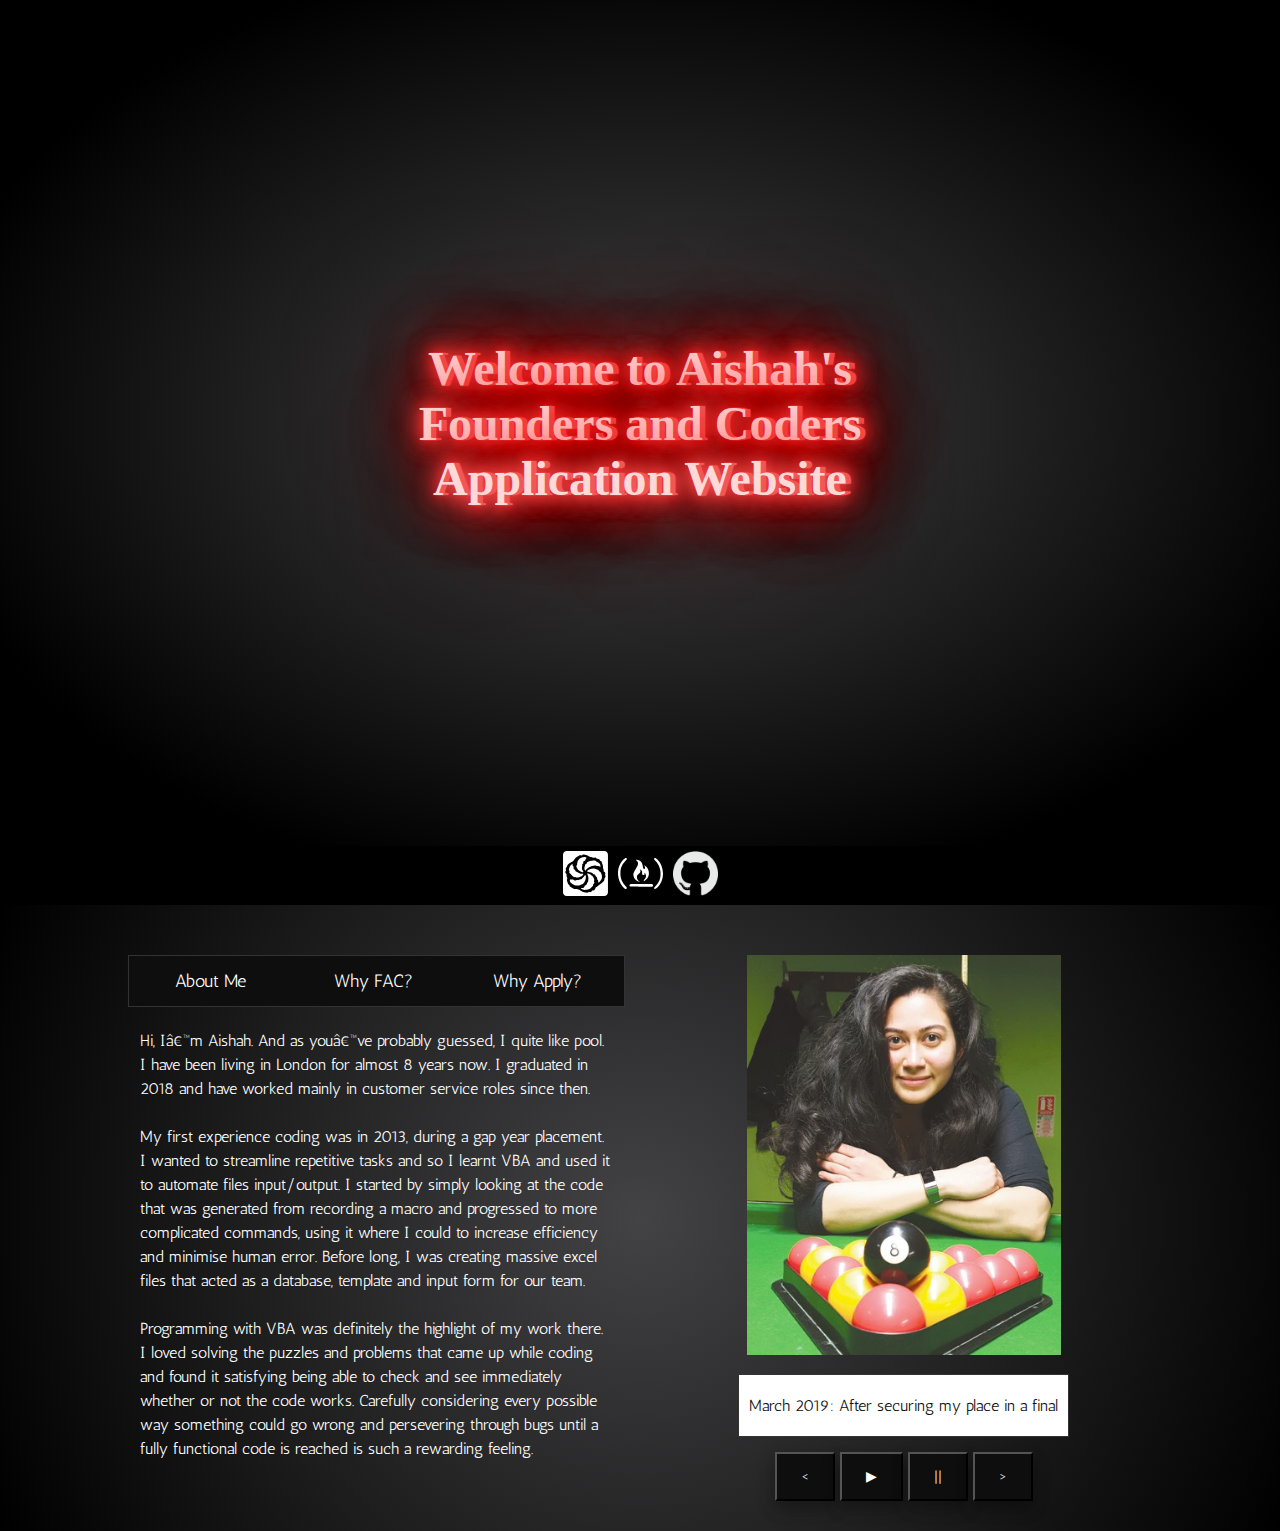
==== commit 0aa91dd3: "formatting" ====
--- a/index.html
+++ b/index.html
@@ -20,60 +20,64 @@
     <a href="https://github.com/freakaish/fac-portfolio" target="_blank"><img class="links" src="logos/GitHub-Mark-120px-plus.png" alt=""></a>
   </header>
 
-<div id="container">
-  <div id="first" class="page">
-  <div id="options">
-    <div class="tab">
-      <button class="tablinks" onclick="openTab(event,'about')" id="defaultOpen">About Me</button>
-      <button class="tablinks" onclick="openTab(event,'whyprog')">Why FAC?</button>
-      <button class="tablinks" onclick="openTab(event,'faq')">Why Apply?</button>
+  <div id="container">
+    <div id="first" class="page">
+    <div id="options">
+      <div class="tab">
+        <button class="tablinks" onclick="openTab(event,'about')" id="defaultOpen">About Me</button>
+        <button class="tablinks" onclick="openTab(event,'whyprog')">Why FAC?</button>
+        <button class="tablinks" onclick="openTab(event,'faq')">Why Apply?</button>
+      </div>
+
+      <div id="about" class="tabcontent">
+        <!--info goes in here, a picture maybe-->
+        <p>Hi, I’m Aishah. And as you’ve probably guessed, I quite like pool. I have been living in London for almost 8 years now.
+          I graduated in 2018 and have worked mainly in customer service roles since then.<br><br>My first experience coding was in 2013,
+          during a gap year placement. I wanted to streamline repetitive tasks and so I learnt VBA and used it to automate files input/output.
+          I started by simply looking at the code that was generated from recording a macro and progressed to more complicated commands,
+          using it where I could to increase efficiency and minimise human error. Before long, I was creating massive excel files that acted as a database,
+          template and input form for our team.<br><br>Programming with VBA was definitely the highlight of my work there. I loved solving the puzzles and problems
+          that came up while coding and found it satisfying being able to check and see immediately whether or not the code works. Carefully considering every
+          possible way something could go wrong and persevering through bugs until a fully functional code is reached is such a rewarding feeling.</p>
+      </div>
+      <div id="faq" class="tabcontent">
+        <p>I first heard of founders and coders while I was still at university. I joined an information session in May 2019 and decided then to consider coding
+          as a career as I had only fond memories of my time coding in the past.<br><br>I made it a goal to apply to the summer cohort and started working on the
+          prerequisites.<br><br>I enjoy programming and I can see myself doing this as a lifelong career. I believe this is an environment I can thrive in. </p>
+      </div>
+      <div id="whyprog" class="tabcontent">
+        <ul>
+          <li>Founders and Coders is a great opportunity to break into Web Development.</li>
+          <br>
+          <li>I like how it is based on the principle of reciprocity and paying it forward. Aspiring developers who might not otherwise have this opportunity can have their costs covered  by the F&C. Being able to contribute back to the community is highly rewarding and I identify strongly with the core values of cooperation, inclusion and social impact.</li>
+          <br>
+          <li>Location – having lived in London for almost 8 years, I am very happy here and its an additional plus.</li>
+          <br>
+          <li>Tech for better – great opportunity to give back while gaining experience.</li>
+          <br>
+          <li>Peer-led learning – I have already learnt a lot through the pair programming at the online workshops. Highly collaborative and it simulates a working environment.</li>
+          <br>
+          <li>Supportive network – everyone I have met have been super nice and supportive and I would be very happy to be a part of the network.</li>
+        </ul>
+      </div>
     </div>
 
-    <div id="about" class="tabcontent">
-      <!--info goes in here, a picture maybe-->
-      <p>Hi, I’m Aishah. And as you’ve probably guessed, I quite like pool. I have been living in London for almost 8 years now.
-        I graduated in 2018 and have worked mainly in customer service roles since then.<br><br>My first experience coding was in 2013,
-        during a gap year placement. I wanted to streamline repetitive tasks and so I learnt VBA and used it to automate files input/output.
-        I started by simply looking at the code that was generated from recording a macro and progressed to more complicated commands,
-        using it where I could to increase efficiency and minimise human error. Before long, I was creating massive excel files that acted as a database,
-        template and input form for our team.<br><br>Programming with VBA was definitely the highlight of my work there. I loved solving the puzzles and problems
-        that came up while coding and found it satisfying being able to check and see immediately whether or not the code works. Carefully considering every
-        possible way something could go wrong and persevering through bugs until a fully functional code is reached is such a rewarding feeling.</p>
-    </div>
-    <div id="faq" class="tabcontent">
-      <p>I first heard of founders and coders while I was still at university. I joined an information session in May 2019 and decided then to consider coding
-        as a career as I had only fond memories of my time coding in the past.<br><br>I made it a goal to apply to the summer cohort and started working on the
-        prerequisites.<br><br>I enjoy programming and I can see myself doing this as a lifelong career. I believe this is an environment I can thrive in. </p>
-    </div>
-    <div id="whyprog" class="tabcontent">
-      <ul>
-        <li>Founders and Coders is a great opportunity to break into Web Development.</li>
-        <li>I like how it is based on the principle of reciprocity and paying it forward. Aspiring developers who might not otherwise have this opportunity can have their costs covered  by the F&C. Being able to contribute back to the community is highly rewarding and I identify strongly with the core values of cooperation, inclusion and social impact.</li>
-        <li>Location – having lived in London for almost 8 years, I am very happy here and its an additional plus.</li>
-        <li>Tech for better – great opportunity to give back while gaining experience.</li>
-        <li>Peer-led learning – I have already learnt a lot through the pair programming at the online workshops. Highly collaborative and it simulates a working environment.</li>
-        <li>Supportive network – everyone I have met have been super nice and supportive and I would be very happy to be a part of the network.</li>
-      </ul>
+    <div id="carou">
+      <div class="frame">
+        <img id="slider" src="images/Aishah-cropped.jpg" alt=""/>
+      </div>
+      <div id="caption">
+        <p>March 2019: After securing my place in a final</p>
+      </div>
+      <div class="buttons">
+        <button onclick="prev()"><</button>
+        <button onclick="slideshow()">&#9654;</button>
+        <button onclick="pause()">||</button>
+        <button onclick="next()">></button>
+      </div>
     </div>
   </div>
-
-  <div id="carou">
-    <div class="frame">
-      <img id="slider" src="images/Aishah-cropped.jpg" alt=""/>
-    </div>
-    <div id="caption">
-      <p>March 2019: After securing my place in a final</p>
-    </div>
-    <div class="buttons">
-      <button onclick="prev()"><</button>
-      <button onclick="slideshow()">&#9654;</button>
-      <button onclick="pause()">||</button>
-      <button onclick="next()">></button>
-    </div>
   </div>
-</div>
-
-</div>
 </body>
 
 </html>
--- a/skin.css
+++ b/skin.css
@@ -1,13 +1,8 @@
-:root {
-
-}
-
 body {
   margin: auto;
   padding: 0;
   scroll-behavior: smooth;
-  overflow-y: scroll;
-  font-family: andika;
+  font-family: antic;
 }
 
 @font-face {
@@ -16,8 +11,8 @@
 }
 
 @font-face {
-  font-family: andika;
-  src: url(Andika-R.ttf);
+  font-family: antic;
+  src: url(Antic-Regular.ttf);
 }
 
 .neon-text {
@@ -45,7 +40,8 @@
 
 .top-container {
   background: rgb(57,57,57);
-  background: radial-gradient(circle, rgba(57,57,57,1) 0%, rgba(67,67,69,1) 0%, rgba(0,0,0,1) 50%);
+  background:
+    radial-gradient(ellipse, rgba(57,57,57,1) 0%, rgba(67,67,69,1) 0%, rgba(0,0,0,1) 80%);
   height: 94vh;
   display: flex;
   justify-content: center;
@@ -73,36 +69,27 @@
 }
 
 #container {
-  background: rgb(57,57,57);
   background: radial-gradient(circle, rgba(57,57,57,1) 0%, rgba(67,67,69,1) 0%, rgba(0,0,0,1) 100%);
+  min-height: 120%;
 }
 
 .page  {
-  min-height: 100vh;
   width: 80%;
+  max-width: 100vw;
 }
 
 #first {
   display: grid;
   grid-template-columns: 1fr;
   margin: auto;
-  grid-gap: 3%;
   align-items: flex-start;
-  overflow: visible;
 }
-
-/*#aboutpage  {
-  padding: 10px;
-  background-color: #303030;
-  border: 7px solid #000000;
-  box-shadow: 0 5px 10px 5px rgba(51,51,51,.5);
-  color: #dedede;
-}*/
-
 
 @media only screen and (min-width: 900px) {
   #first {
     grid-template-columns: 1fr 1fr;
+    grid-gap: 3%;
+    height: 100%;
   }
 }
 
@@ -119,7 +106,7 @@
   padding: 14px 24px;
   transition: 0.3s;
   color: #ffffff;
-  font-family: andika;
+  font-family: antic;
 }
 
 #carou {
@@ -128,17 +115,20 @@
   justify-items: center;
   grid-row-gap: 15px;
   margin-top: 50px;
+  margin-bottom: 30px;
 }
 
 #carou img {
  width: 400px;
  height: 400px;
  object-fit: scale-down;
+ max-width: 80vw;
 }
 
 #caption {
+  color: #0E0E0E;
+  border: 1px solid #333333;
   background-color: #ffffff;
-  border-radius: 12px;
   padding: 5px 10px;
   text-align: center;
   margin: auto;
@@ -155,6 +145,7 @@
     overflow: hidden;
     border: 1px solid #333333;
     background-color: #0E0E0E;
+    max-width: 80vw;
 }
 
 .tab button {
@@ -168,10 +159,10 @@
       font-size: 18px;
       transition: 0.3s;
       color: #ffffff;
-      font-family: andika;
+      font-family: antic;
 }
 
-.tab #whyprog {
+.tab button #whyprog {
   width: 34%;
 }
 
@@ -186,8 +177,10 @@
 .tabcontent {
       display: none;
       padding: 6px 12px;
-      border: 1px solid #333333;
+      /*border: 1px solid #333333;*/
       border-top: none;
+      max-width: 80vw;
+      line-height: 1.5;
 }
 
 .tabcontent {
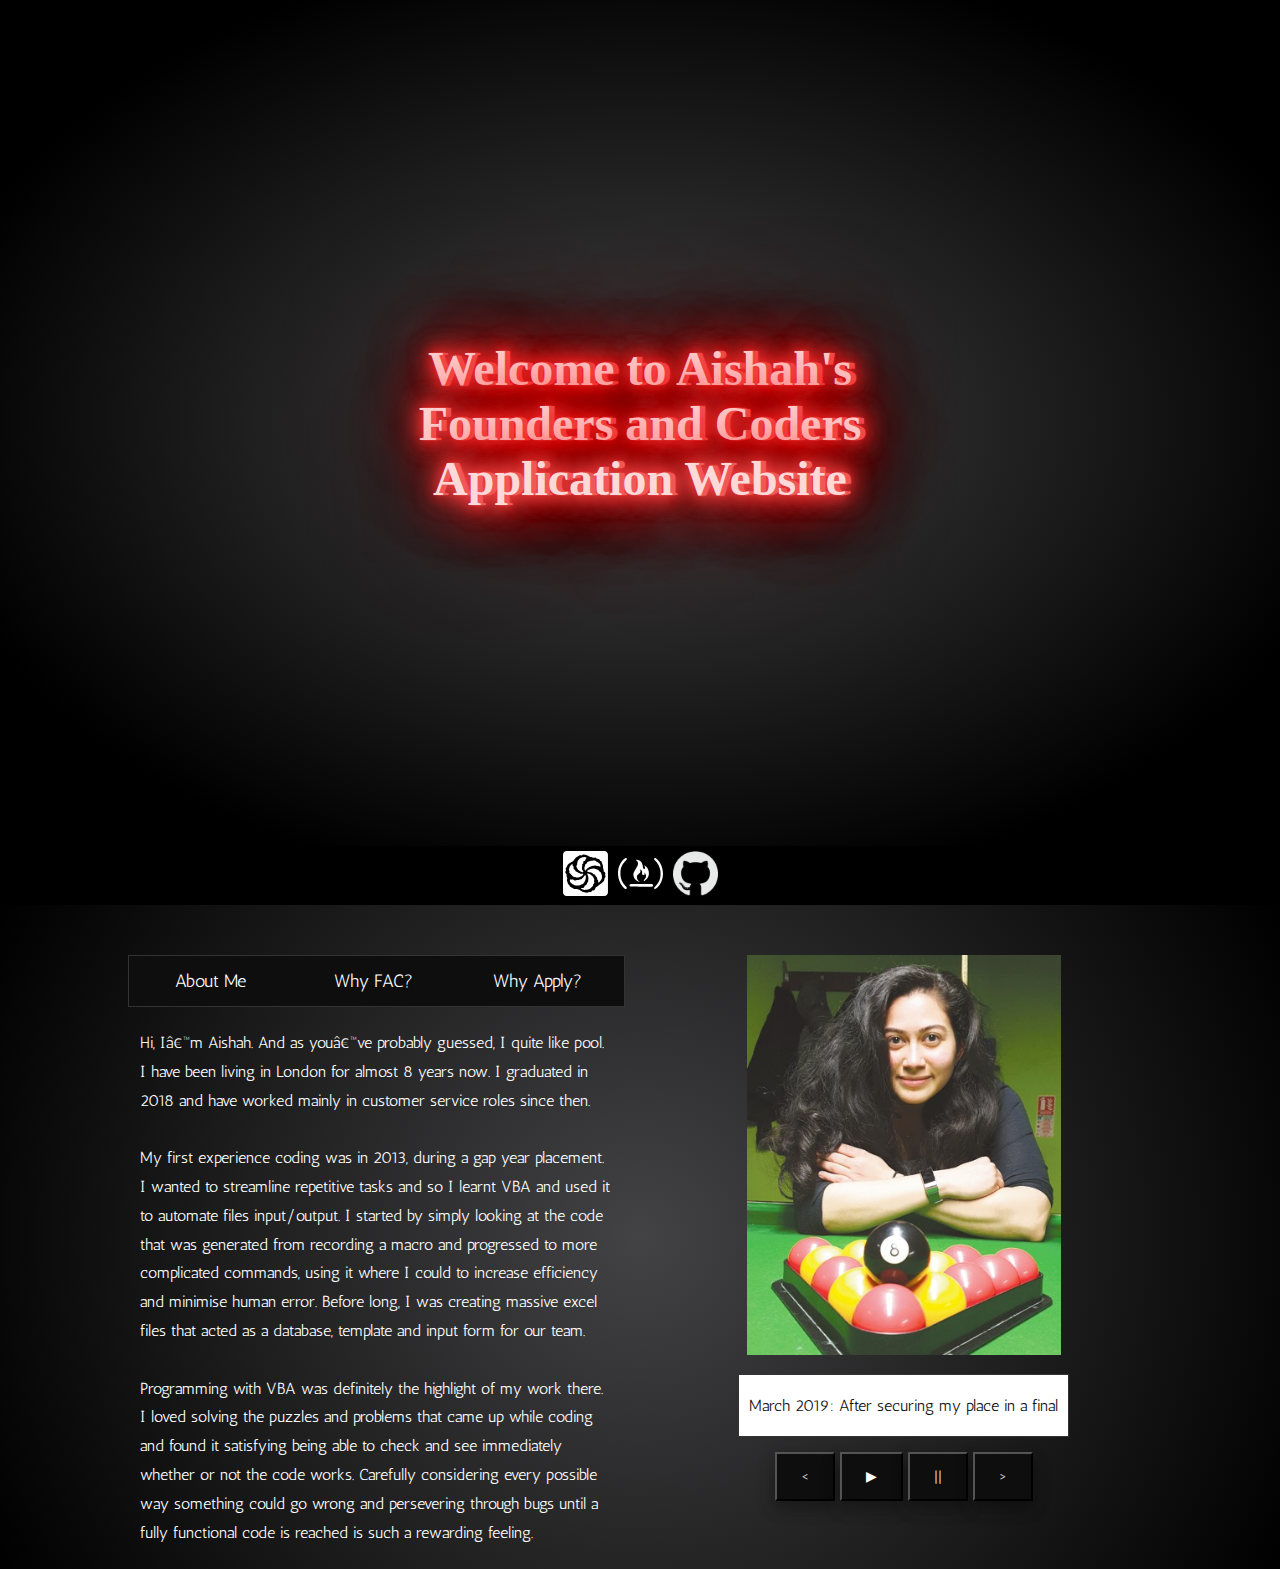
==== commit 154b890c: "changed line spacing" ====
--- a/index.html
+++ b/index.html
@@ -22,61 +22,61 @@
 
   <div id="container">
     <div id="first" class="page">
-    <div id="options">
-      <div class="tab">
-        <button class="tablinks" onclick="openTab(event,'about')" id="defaultOpen">About Me</button>
-        <button class="tablinks" onclick="openTab(event,'whyprog')">Why FAC?</button>
-        <button class="tablinks" onclick="openTab(event,'faq')">Why Apply?</button>
+      <div id="options">
+        <div class="tab">
+          <button class="tablinks" onclick="openTab(event,'about')" id="defaultOpen">About Me</button>
+          <button class="tablinks" onclick="openTab(event,'whyprog')">Why FAC?</button>
+          <button class="tablinks" onclick="openTab(event,'faq')">Why Apply?</button>
+        </div>
+
+        <div id="about" class="tabcontent">
+          <!--info goes in here, a picture maybe-->
+          <p>Hi, I’m Aishah. And as you’ve probably guessed, I quite like pool. I have been living in London for almost 8 years now.
+            I graduated in 2018 and have worked mainly in customer service roles since then.<br><br>My first experience coding was in 2013,
+            during a gap year placement. I wanted to streamline repetitive tasks and so I learnt VBA and used it to automate files input/output.
+            I started by simply looking at the code that was generated from recording a macro and progressed to more complicated commands,
+            using it where I could to increase efficiency and minimise human error. Before long, I was creating massive excel files that acted as a database,
+            template and input form for our team.<br><br>Programming with VBA was definitely the highlight of my work there. I loved solving the puzzles and problems
+            that came up while coding and found it satisfying being able to check and see immediately whether or not the code works. Carefully considering every
+            possible way something could go wrong and persevering through bugs until a fully functional code is reached is such a rewarding feeling.</p>
+        </div>
+        <div id="faq" class="tabcontent">
+          <p>I first heard of founders and coders while I was still at university. I joined an information session in May 2019 and decided then to consider coding
+            as a career as I had only fond memories of my time coding in the past.<br><br>I made it a goal to apply to the summer cohort and started working on the
+            prerequisites.<br><br>I enjoy programming and I can see myself doing this as a lifelong career. I believe this is an environment I can thrive in. </p>
+        </div>
+        <div id="whyprog" class="tabcontent">
+          <ul>
+            <li>Founders and Coders is a great opportunity to break into Web Development.</li>
+            <br>
+            <li>I like how it is based on the principle of reciprocity and paying it forward. Aspiring developers who might not otherwise have this opportunity can have their costs covered  by the F&C. Being able to contribute back to the community is highly rewarding and I identify strongly with the core values of cooperation, inclusion and social impact.</li>
+            <br>
+            <li>Location – having lived in London for almost 8 years, I am very happy here and its an additional plus.</li>
+            <br>
+            <li>Tech for better – great opportunity to give back while gaining experience.</li>
+            <br>
+            <li>Peer-led learning – I have already learnt a lot through the pair programming at the online workshops. Highly collaborative and it simulates a working environment.</li>
+            <br>
+            <li>Supportive network – everyone I have met have been super nice and supportive and I would be very happy to be a part of the network.</li>
+          </ul>
+        </div>
       </div>
 
-      <div id="about" class="tabcontent">
-        <!--info goes in here, a picture maybe-->
-        <p>Hi, I’m Aishah. And as you’ve probably guessed, I quite like pool. I have been living in London for almost 8 years now.
-          I graduated in 2018 and have worked mainly in customer service roles since then.<br><br>My first experience coding was in 2013,
-          during a gap year placement. I wanted to streamline repetitive tasks and so I learnt VBA and used it to automate files input/output.
-          I started by simply looking at the code that was generated from recording a macro and progressed to more complicated commands,
-          using it where I could to increase efficiency and minimise human error. Before long, I was creating massive excel files that acted as a database,
-          template and input form for our team.<br><br>Programming with VBA was definitely the highlight of my work there. I loved solving the puzzles and problems
-          that came up while coding and found it satisfying being able to check and see immediately whether or not the code works. Carefully considering every
-          possible way something could go wrong and persevering through bugs until a fully functional code is reached is such a rewarding feeling.</p>
-      </div>
-      <div id="faq" class="tabcontent">
-        <p>I first heard of founders and coders while I was still at university. I joined an information session in May 2019 and decided then to consider coding
-          as a career as I had only fond memories of my time coding in the past.<br><br>I made it a goal to apply to the summer cohort and started working on the
-          prerequisites.<br><br>I enjoy programming and I can see myself doing this as a lifelong career. I believe this is an environment I can thrive in. </p>
-      </div>
-      <div id="whyprog" class="tabcontent">
-        <ul>
-          <li>Founders and Coders is a great opportunity to break into Web Development.</li>
-          <br>
-          <li>I like how it is based on the principle of reciprocity and paying it forward. Aspiring developers who might not otherwise have this opportunity can have their costs covered  by the F&C. Being able to contribute back to the community is highly rewarding and I identify strongly with the core values of cooperation, inclusion and social impact.</li>
-          <br>
-          <li>Location – having lived in London for almost 8 years, I am very happy here and its an additional plus.</li>
-          <br>
-          <li>Tech for better – great opportunity to give back while gaining experience.</li>
-          <br>
-          <li>Peer-led learning – I have already learnt a lot through the pair programming at the online workshops. Highly collaborative and it simulates a working environment.</li>
-          <br>
-          <li>Supportive network – everyone I have met have been super nice and supportive and I would be very happy to be a part of the network.</li>
-        </ul>
+      <div id="carou">
+        <div class="frame">
+          <img id="slider" src="images/Aishah-cropped.jpg" alt=""/>
+        </div>
+        <div id="caption">
+          <p>March 2019: After securing my place in a final</p>
+        </div>
+        <div class="buttons">
+          <button onclick="prev()"><</button>
+          <button onclick="slideshow()">&#9654;</button>
+          <button onclick="pause()">||</button>
+          <button onclick="next()">></button>
+        </div>
       </div>
     </div>
-
-    <div id="carou">
-      <div class="frame">
-        <img id="slider" src="images/Aishah-cropped.jpg" alt=""/>
-      </div>
-      <div id="caption">
-        <p>March 2019: After securing my place in a final</p>
-      </div>
-      <div class="buttons">
-        <button onclick="prev()"><</button>
-        <button onclick="slideshow()">&#9654;</button>
-        <button onclick="pause()">||</button>
-        <button onclick="next()">></button>
-      </div>
-    </div>
-  </div>
   </div>
 </body>
 
--- a/skin.css
+++ b/skin.css
@@ -180,7 +180,7 @@
       /*border: 1px solid #333333;*/
       border-top: none;
       max-width: 80vw;
-      line-height: 1.5;
+      line-height: 1.8;
 }
 
 .tabcontent {
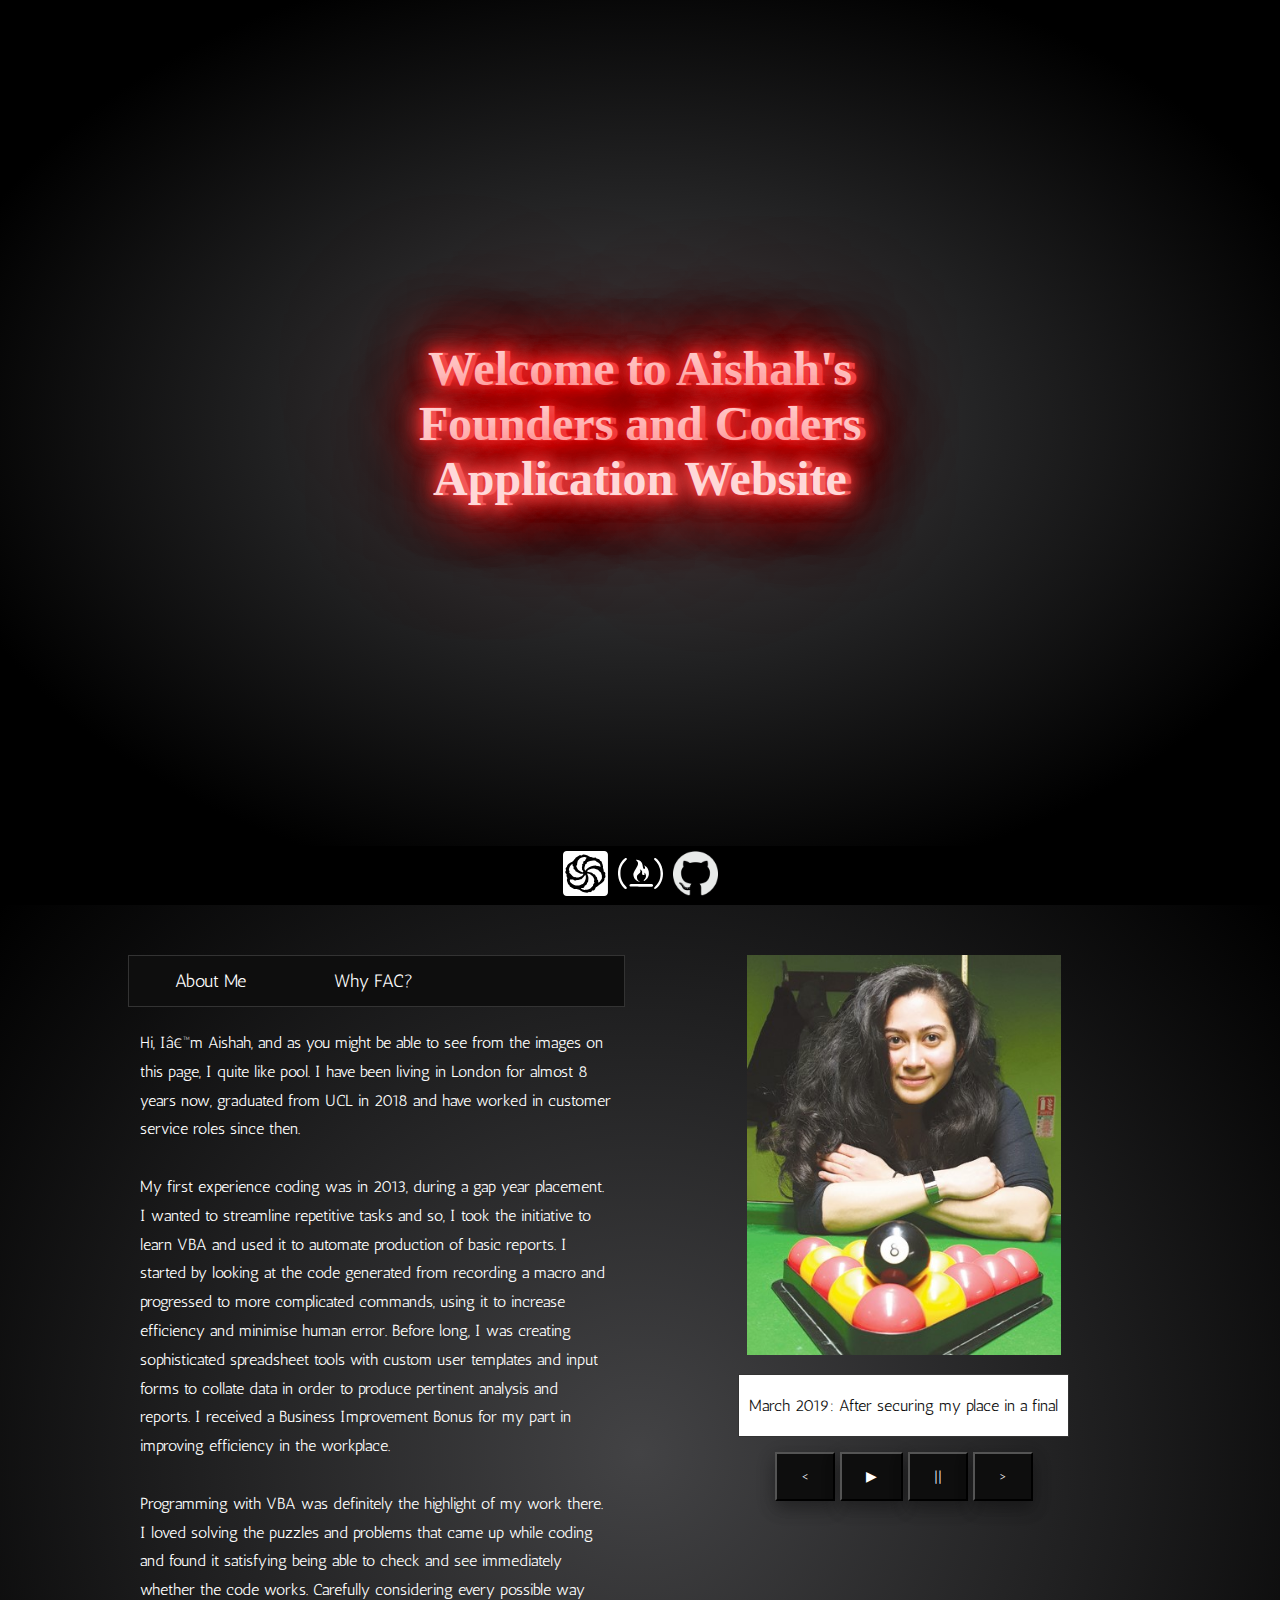
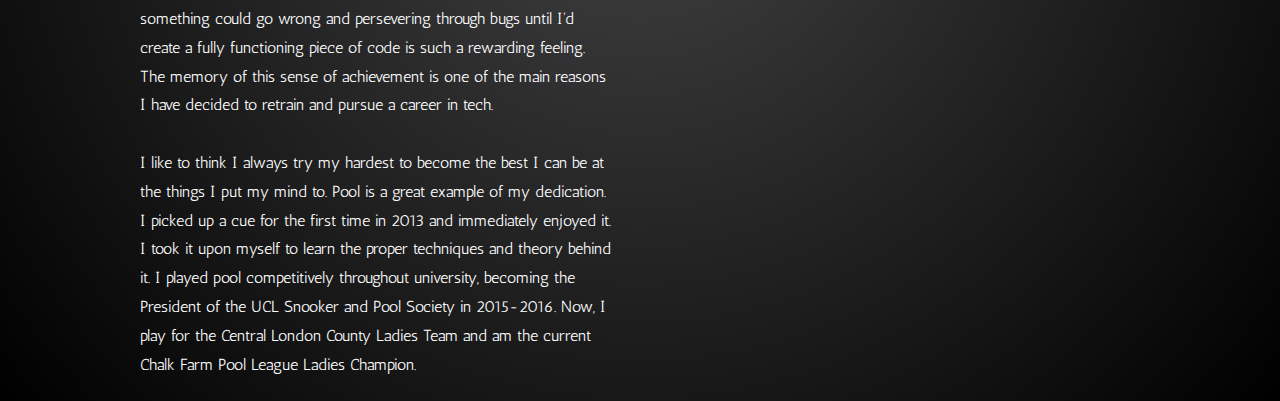
==== commit f4ececbd: "minor text change" ====
--- a/index.html
+++ b/index.html
@@ -1,7 +1,7 @@
 <!DOCTYPE html>
 <html>
 <head>
-  <title>Aishah's Area</title>
+  <title>Aishah's Space</title>
   <meta charset=“utf-8”>
   <meta name="viewport" content="width=device-width,initial-scale=1">
   <script defer src="tissue.js"></script>
@@ -26,38 +26,42 @@
         <div class="tab">
           <button class="tablinks" onclick="openTab(event,'about')" id="defaultOpen">About Me</button>
           <button class="tablinks" onclick="openTab(event,'whyprog')">Why FAC?</button>
-          <button class="tablinks" onclick="openTab(event,'faq')">Why Apply?</button>
         </div>
 
         <div id="about" class="tabcontent">
-          <!--info goes in here, a picture maybe-->
-          <p>Hi, I’m Aishah. And as you’ve probably guessed, I quite like pool. I have been living in London for almost 8 years now.
-            I graduated in 2018 and have worked mainly in customer service roles since then.<br><br>My first experience coding was in 2013,
-            during a gap year placement. I wanted to streamline repetitive tasks and so I learnt VBA and used it to automate files input/output.
-            I started by simply looking at the code that was generated from recording a macro and progressed to more complicated commands,
-            using it where I could to increase efficiency and minimise human error. Before long, I was creating massive excel files that acted as a database,
-            template and input form for our team.<br><br>Programming with VBA was definitely the highlight of my work there. I loved solving the puzzles and problems
-            that came up while coding and found it satisfying being able to check and see immediately whether or not the code works. Carefully considering every
-            possible way something could go wrong and persevering through bugs until a fully functional code is reached is such a rewarding feeling.</p>
-        </div>
-        <div id="faq" class="tabcontent">
-          <p>I first heard of founders and coders while I was still at university. I joined an information session in May 2019 and decided then to consider coding
-            as a career as I had only fond memories of my time coding in the past.<br><br>I made it a goal to apply to the summer cohort and started working on the
-            prerequisites.<br><br>I enjoy programming and I can see myself doing this as a lifelong career. I believe this is an environment I can thrive in. </p>
+          <p>Hi, I’m Aishah, and as you might be able to see from the images on this page, I quite like pool.
+            I have been living in London for almost 8 years now, graduated from UCL  in 2018 and have worked in customer service roles since then.<br><br>
+            My first experience  coding was in 2013, during a gap year placement. I wanted to streamline repetitive tasks and so, I took the initiative to learn VBA
+            and used it to automate production of basic reports. I started by looking at the code generated from recording a macro and progressed to more complicated commands,
+            using it to increase efficiency and minimise human error. Before long, I was creating sophisticated spreadsheet tools with custom user templates and input forms to
+            collate data in order to produce pertinent analysis and reports. I received a Business Improvement Bonus for my part in improving efficiency in the workplace.<br><br>
+            Programming with VBA was definitely the highlight of my work there. I loved solving the puzzles and problems that came up while coding and found it satisfying being able
+            to check and see immediately whether the code works. Carefully considering every possible way something could go wrong and persevering through bugs until I'd create a fully
+            functioning piece of code is such a rewarding feeling. The memory of this sense of achievement is one of the main reasons I have decided to retrain and pursue a career in tech.<br><br>
+            I like to think I always try my hardest to become the best I can be at the things I put my mind to. Pool is a great example of my dedication. I picked up a cue for the first
+            time in 2013 and immediately enjoyed it. I took it upon myself to learn the proper techniques and theory behind it. I played pool competitively throughout university, becoming the President of the UCL Snooker and Pool Society in 2015-2016.
+            Now, I play for the Central London County Ladies Team and am the current Chalk Farm Pool League Ladies Champion.
+          </p>
         </div>
         <div id="whyprog" class="tabcontent">
+          <p>There are many reasons why  I think  Founders and Coders is an incredible initiative. I have listed the major reasons I think so and decided to apply to the programme below:</p>
           <ul>
-            <li>Founders and Coders is a great opportunity to break into Web Development.</li>
+            <li>Opportunity -  Founders and Coders is a great opportunity to break into Web Development. I feel I have learnt so much just by completing this application process and I look forward to learning so much more if accepted onto the course.</li>
             <br>
-            <li>I like how it is based on the principle of reciprocity and paying it forward. Aspiring developers who might not otherwise have this opportunity can have their costs covered  by the F&C. Being able to contribute back to the community is highly rewarding and I identify strongly with the core values of cooperation, inclusion and social impact.</li>
+            <li>Values - I like how it is based on the principle of reciprocity and paying it forward. Some aspiring developers might not otherwise have this opportunity and can give back by
+              becoming future contributors to the community. I identify strongly with the core values of cooperation, inclusion and social impact. These unique values have set the FAC apart from other avenues into coding and are a major reason I have invested so much time and effort into this process. </li>
             <br>
-            <li>Location – having lived in London for almost 8 years, I am very happy here and its an additional plus.</li>
+            <li>Tech for better – I think this initiative provides a great opportunity to contribute while gaining experience and provide an opportunity to connect to non-profits.</li>
             <br>
-            <li>Tech for better – great opportunity to give back while gaining experience.</li>
+            <li>Peer-led learning – FAC is remarkable in the amount of collaboration you do from early on, which is more realistic for the working environment in tech.
+              I have already learnt a lot through pair programming during the online workshops and even organised a few extra sessions with other applicants while working
+              on the prerequisites. I have very much enjoyed the collaboration. Completing these workshops have only strengthened my desire to dedicate myself to pursuing this as a career.</li>
             <br>
-            <li>Peer-led learning – I have already learnt a lot through the pair programming at the online workshops. Highly collaborative and it simulates a working environment.</li>
+            <li>Supportive network – Everyone I have met has been extremely nice  and supportive. I would be very happy to become a part of this network.
+              It is a network I believe I can contribute to and fit well in . I have thoroughly enjoyed becoming a member of this community and I look forward to
+              learning and collaborating with more people in the future.</li>
             <br>
-            <li>Supportive network – everyone I have met have been super nice and supportive and I would be very happy to be a part of the network.</li>
+            <li>Location – Having lived in London for almost 8 years, I am very happy to be potentially able to take this course in this fantastic city and intend to seek employment in London after the course.</li>
           </ul>
         </div>
       </div>
